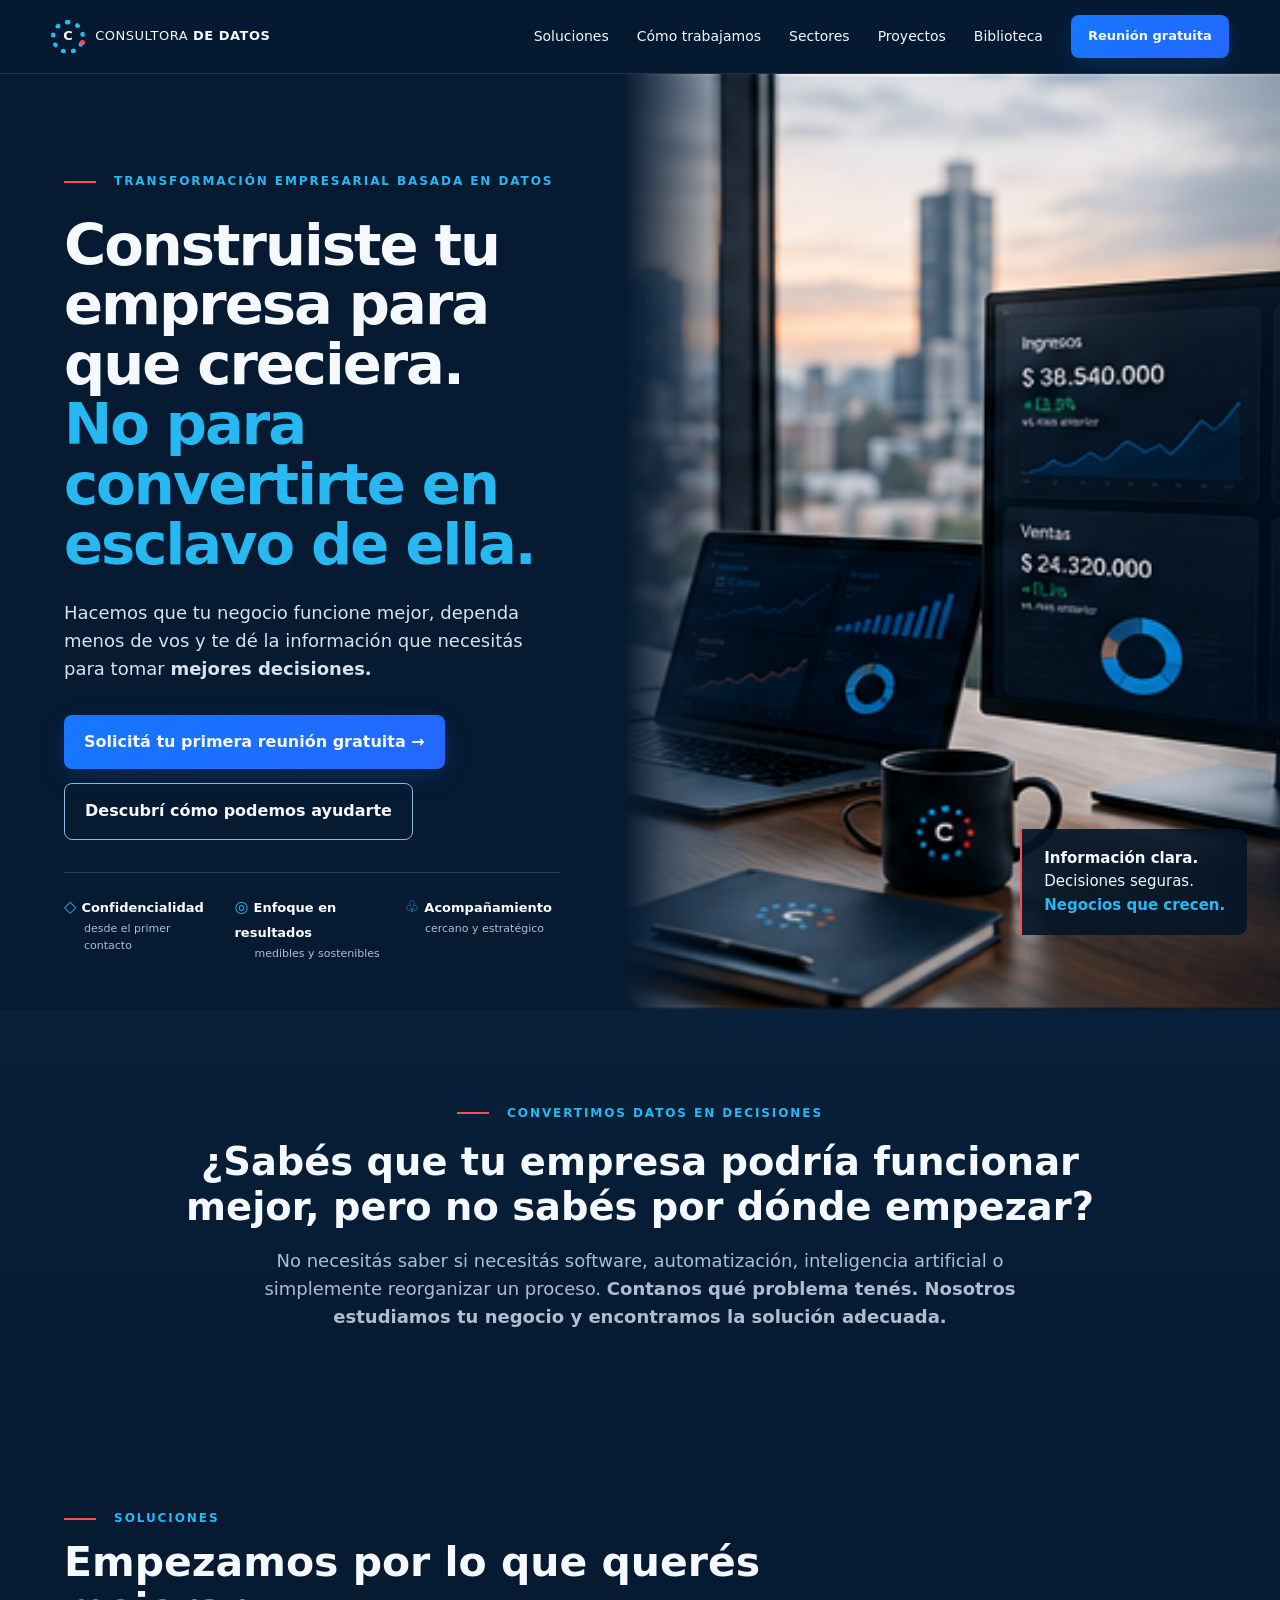
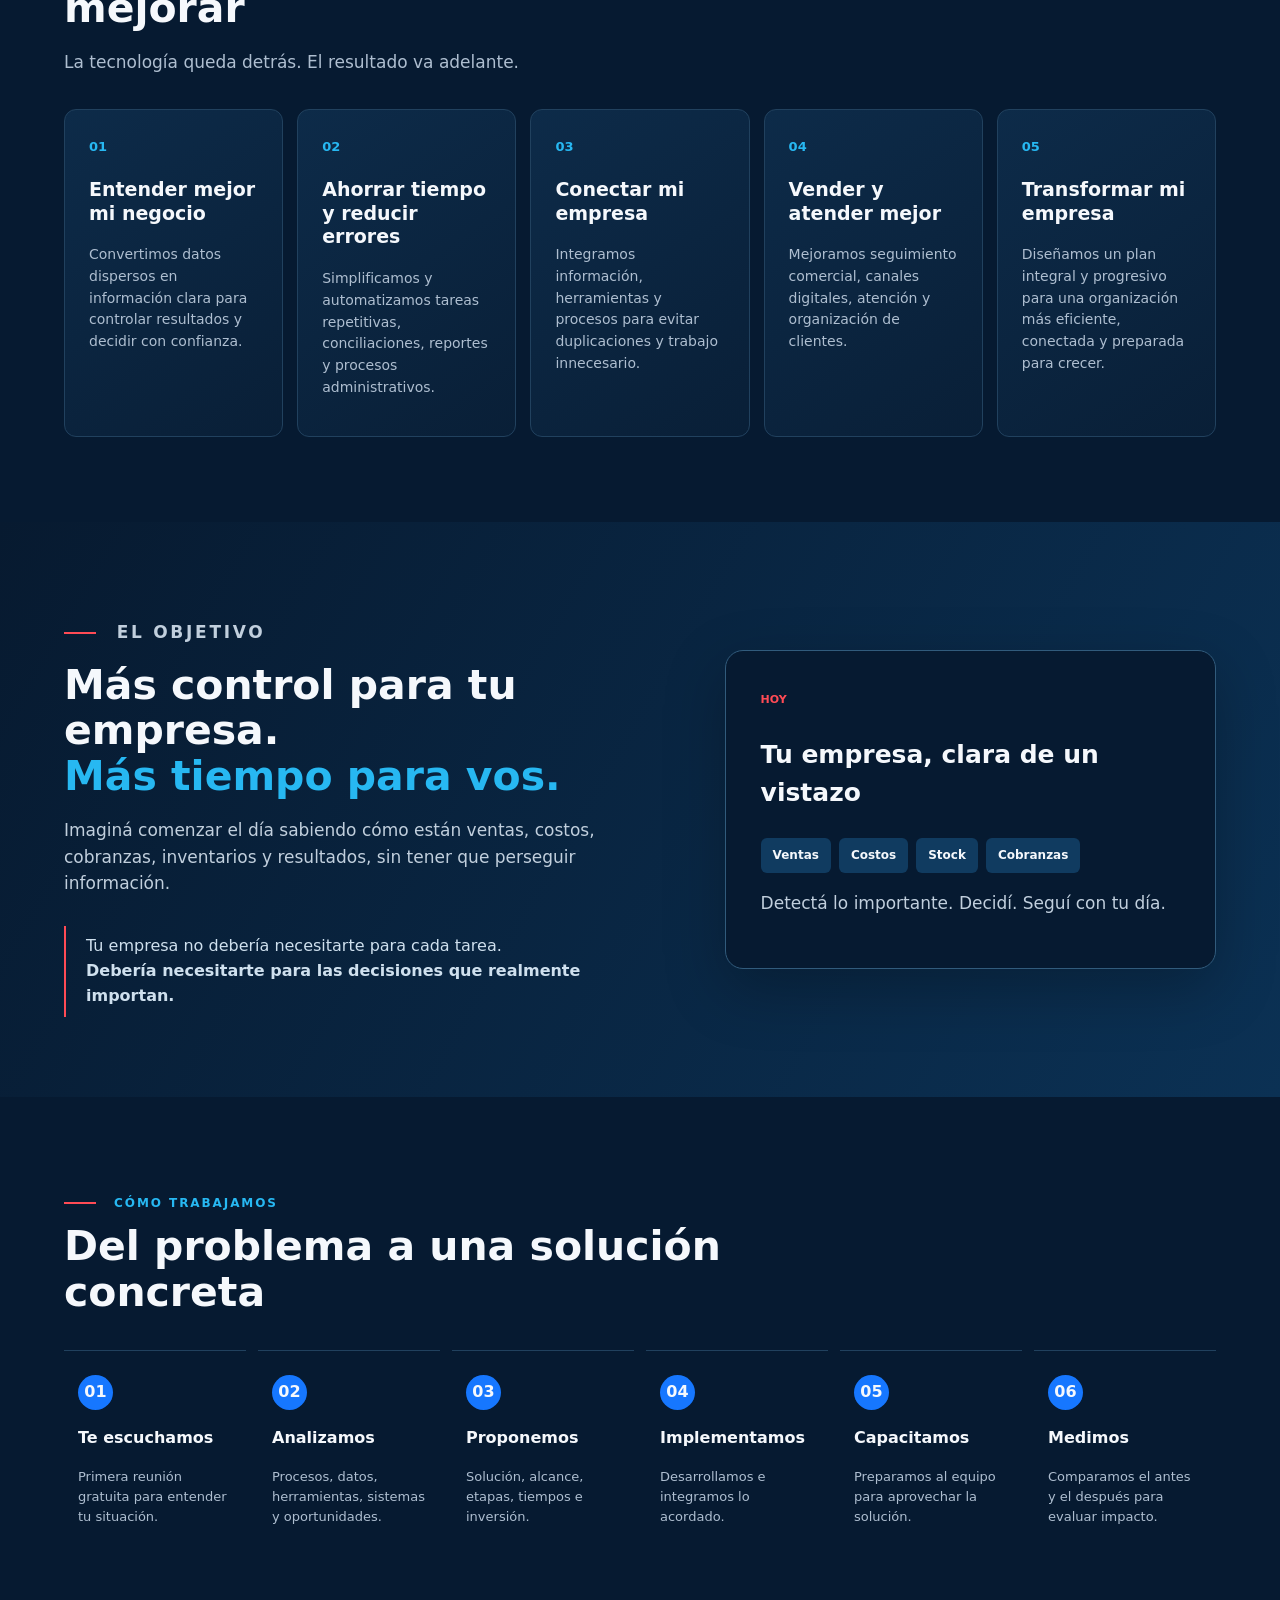
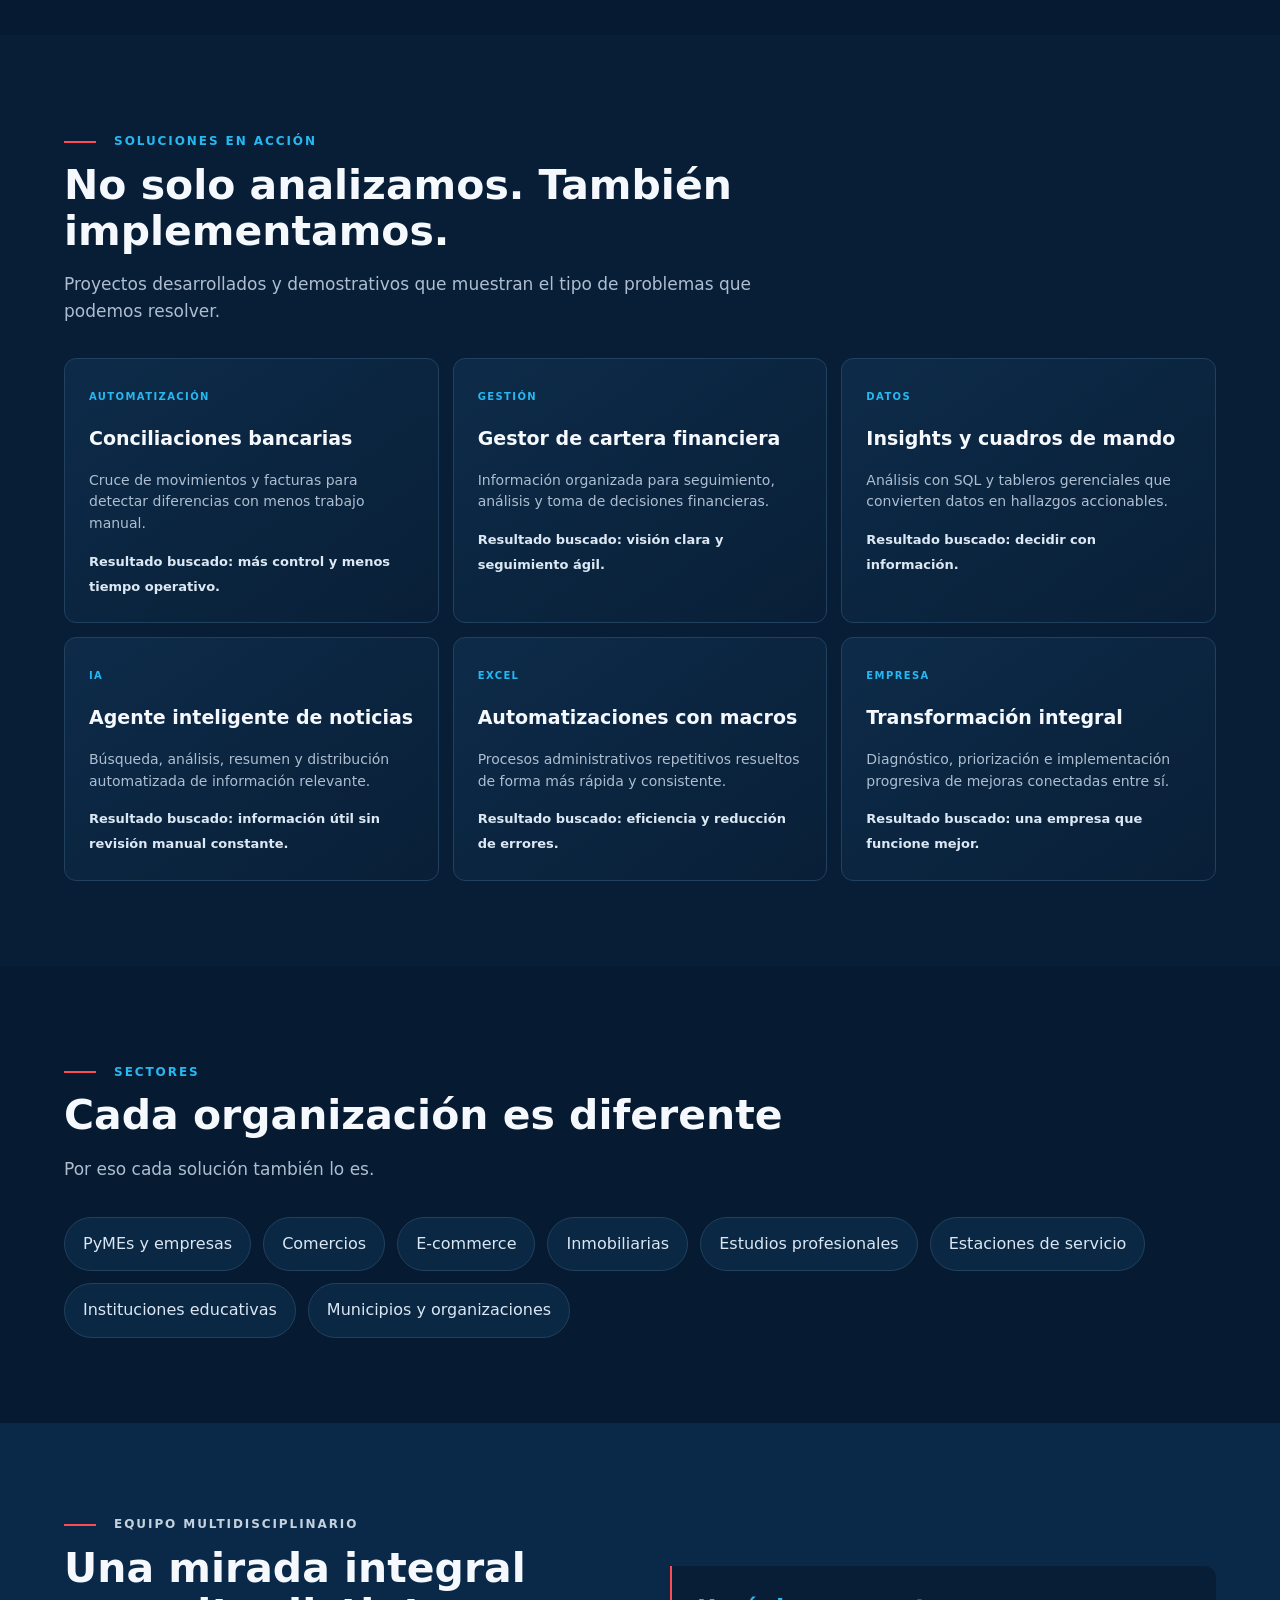
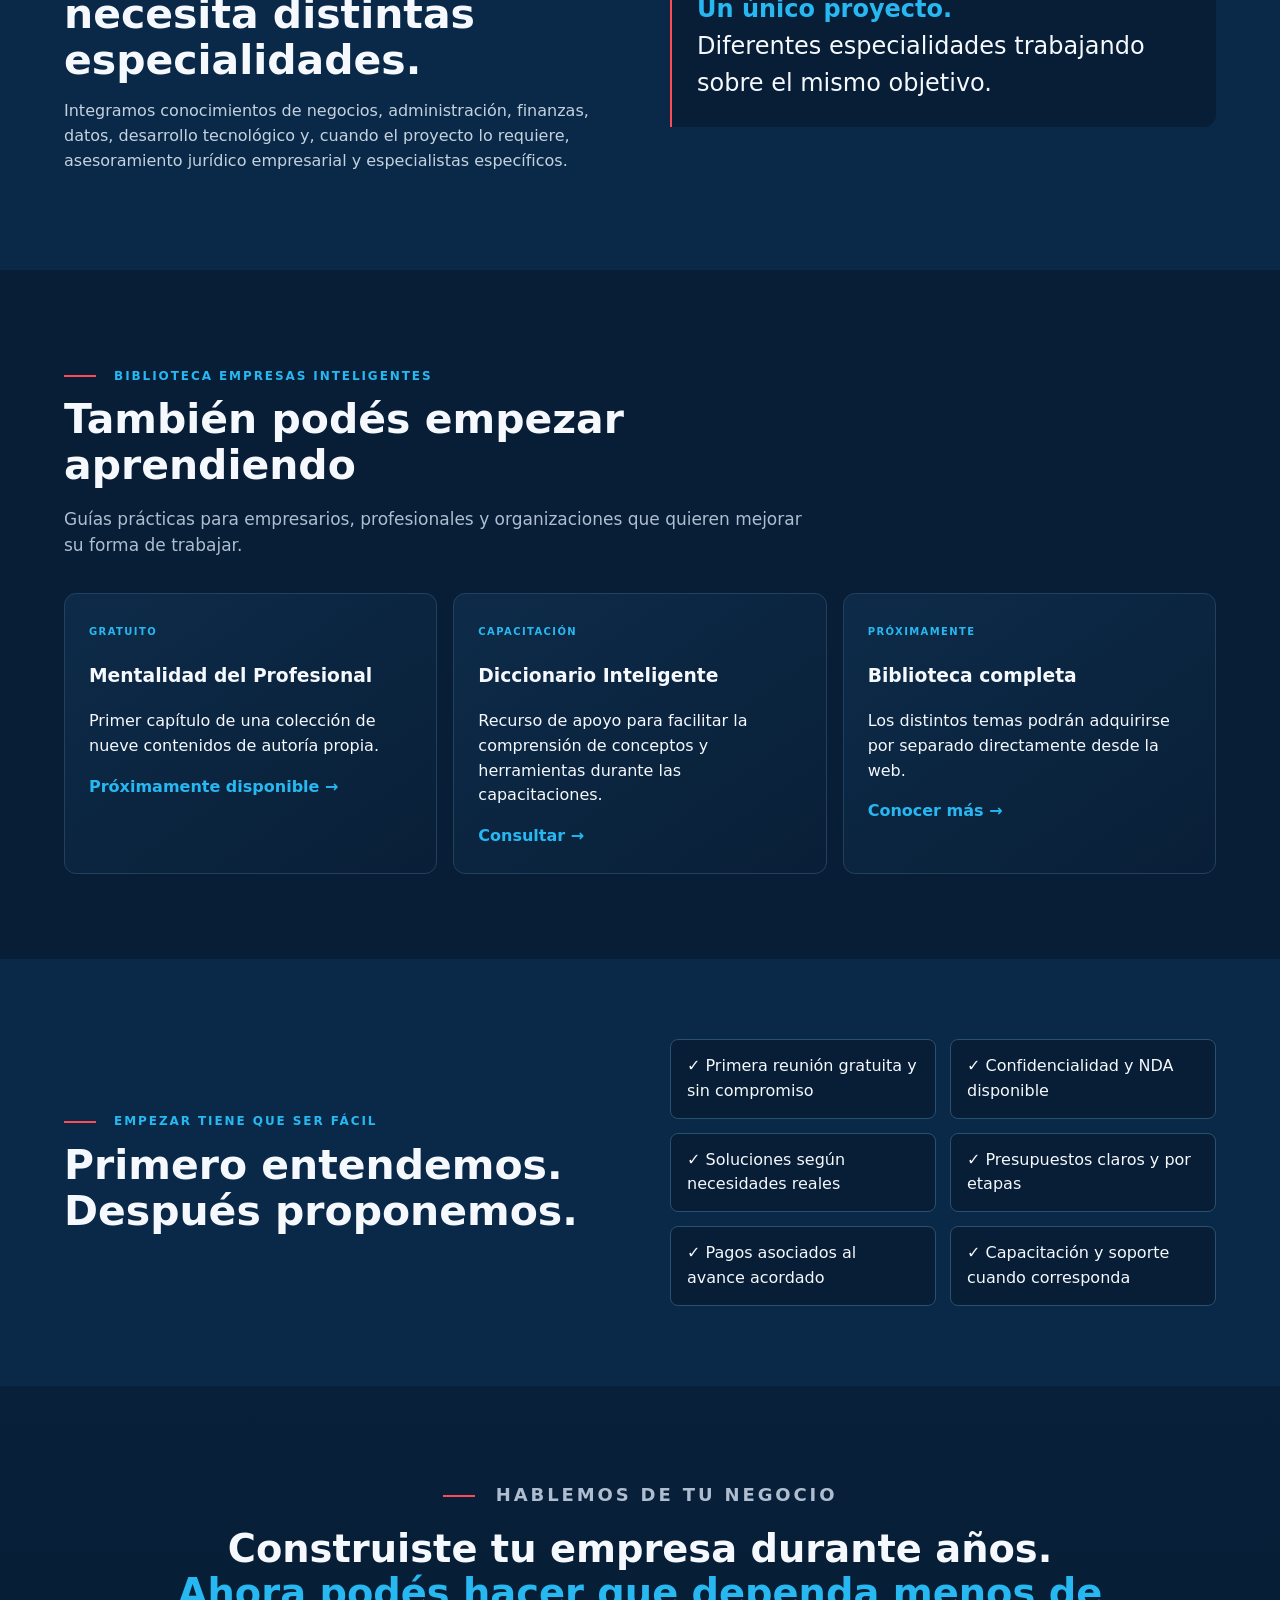
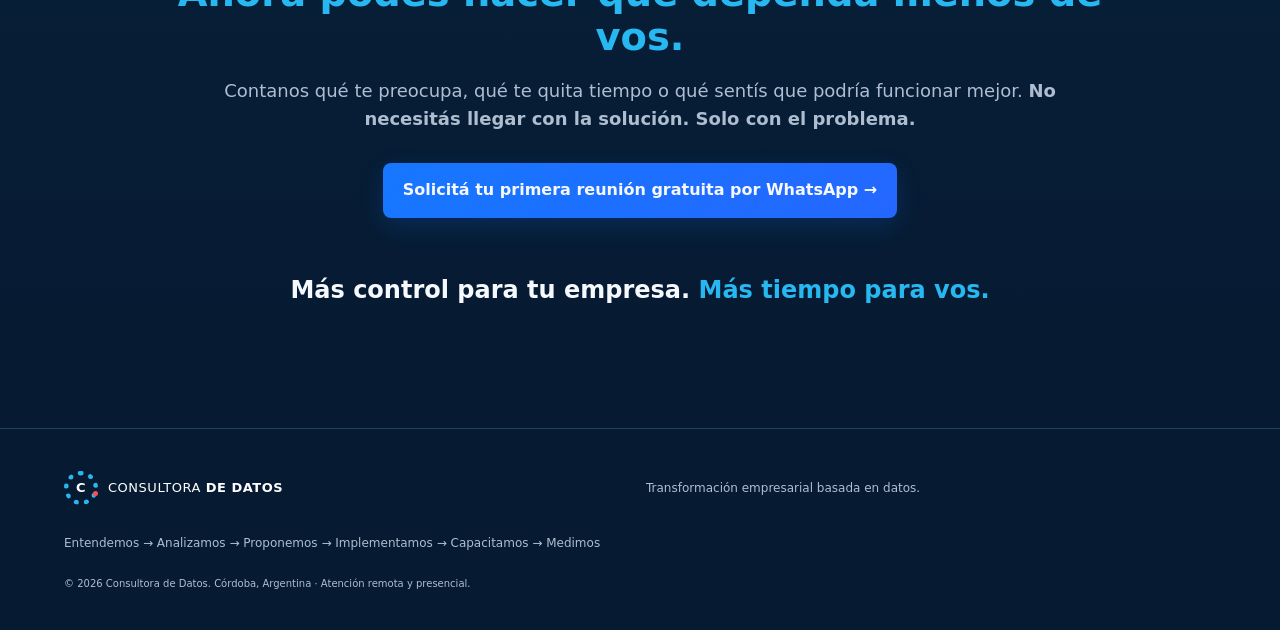
==== index.html @ 6594346d "Add files via upload" ====
<!doctype html><html lang="es"><head><meta charset="utf-8"><meta name="viewport" content="width=device-width,initial-scale=1"><meta name="description" content="Consultora de Datos: transformación empresarial basada en datos, automatización, análisis y soluciones a medida."><title>Consultora de Datos | Más control. Más tiempo para vos.</title><link rel="stylesheet" href="style.css"></head><body>
<header class="top"><a class="brand" href="#inicio"><span class="mark">C</span><span>CONSULTORA <b>DE DATOS</b></span></a><nav><a href="#soluciones">Soluciones</a><a href="#proceso">Cómo trabajamos</a><a href="#sectores">Sectores</a><a href="#proyectos">Proyectos</a><a href="#biblioteca">Biblioteca</a></nav><a class="btn small" href="https://wa.me/5493572619874?text=Hola%2C%20quisiera%20solicitar%20una%20primera%20reuni%C3%B3n%20gratuita." target="_blank" rel="noopener">Reunión gratuita</a></header>
<main>
<section class="hero" id="inicio"><div class="hero-copy"><p class="eyebrow"><i></i> TRANSFORMACIÓN EMPRESARIAL BASADA EN DATOS</p><h1>Construiste tu empresa para que creciera.<span>No para convertirte en esclavo de ella.</span></h1><p class="lead">Hacemos que tu negocio funcione mejor, dependa menos de vos y te dé la información que necesitás para tomar <strong>mejores decisiones.</strong></p><div class="actions"><a class="btn" href="https://wa.me/5493572619874?text=Hola%2C%20quisiera%20solicitar%20una%20primera%20reuni%C3%B3n%20gratuita." target="_blank" rel="noopener">Solicitá tu primera reunión gratuita →</a><a class="btn ghost" href="#soluciones">Descubrí cómo podemos ayudarte</a></div><div class="trust"><span>◇ <b>Confidencialidad</b><small>desde el primer contacto</small></span><span>◎ <b>Enfoque en resultados</b><small>medibles y sostenibles</small></span><span>♧ <b>Acompañamiento</b><small>cercano y estratégico</small></span></div></div><div class="hero-photo"><img src="hero-business.png" alt="Empresario analizando información de gestión en pantallas"><div class="float"><b>Información clara.</b><br>Decisiones seguras.<br><strong>Negocios que crecen.</strong></div></div></section>
<section class="intro"><p class="eyebrow center"><i></i> CONVERTIMOS DATOS EN DECISIONES</p><h2>¿Sabés que tu empresa podría funcionar mejor, pero no sabés por dónde empezar?</h2><p>No necesitás saber si necesitás software, automatización, inteligencia artificial o simplemente reorganizar un proceso. <strong>Contanos qué problema tenés. Nosotros estudiamos tu negocio y encontramos la solución adecuada.</strong></p></section>
<section class="section" id="soluciones"><div class="head"><p class="eyebrow"><i></i> SOLUCIONES</p><h2>Empezamos por lo que querés mejorar</h2><p>La tecnología queda detrás. El resultado va adelante.</p></div><div class="cards five"><article><em>01</em><h3>Entender mejor mi negocio</h3><p>Convertimos datos dispersos en información clara para controlar resultados y decidir con confianza.</p></article><article><em>02</em><h3>Ahorrar tiempo y reducir errores</h3><p>Simplificamos y automatizamos tareas repetitivas, conciliaciones, reportes y procesos administrativos.</p></article><article><em>03</em><h3>Conectar mi empresa</h3><p>Integramos información, herramientas y procesos para evitar duplicaciones y trabajo innecesario.</p></article><article><em>04</em><h3>Vender y atender mejor</h3><p>Mejoramos seguimiento comercial, canales digitales, atención y organización de clientes.</p></article><article><em>05</em><h3>Transformar mi empresa</h3><p>Diseñamos un plan integral y progresivo para una organización más eficiente, conectada y preparada para crecer.</p></article></div></section>
<section class="life"><div><p class="eyebrow"><i></i> EL OBJETIVO</p><h2>Más control para tu empresa.<br><span>Más tiempo para vos.</span></h2><p>Imaginá comenzar el día sabiendo cómo están ventas, costos, cobranzas, inventarios y resultados, sin tener que perseguir información.</p><blockquote>Tu empresa no debería necesitarte para cada tarea.<br><b>Debería necesitarte para las decisiones que realmente importan.</b></blockquote></div><div class="life-panel"><span>HOY</span><h3>Tu empresa, clara de un vistazo</h3><div><b>Ventas</b><b>Costos</b><b>Stock</b><b>Cobranzas</b></div><p>Detectá lo importante. Decidí. Seguí con tu día.</p></div></section>
<section class="section" id="proceso"><div class="head"><p class="eyebrow"><i></i> CÓMO TRABAJAMOS</p><h2>Del problema a una solución concreta</h2></div><div class="steps"><article><b>01</b><h3>Te escuchamos</h3><p>Primera reunión gratuita para entender tu situación.</p></article><article><b>02</b><h3>Analizamos</h3><p>Procesos, datos, herramientas, sistemas y oportunidades.</p></article><article><b>03</b><h3>Proponemos</h3><p>Solución, alcance, etapas, tiempos e inversión.</p></article><article><b>04</b><h3>Implementamos</h3><p>Desarrollamos e integramos lo acordado.</p></article><article><b>05</b><h3>Capacitamos</h3><p>Preparamos al equipo para aprovechar la solución.</p></article><article><b>06</b><h3>Medimos</h3><p>Comparamos el antes y el después para evaluar impacto.</p></article></div></section>
<section class="section alt" id="proyectos"><div class="head"><p class="eyebrow"><i></i> SOLUCIONES EN ACCIÓN</p><h2>No solo analizamos. También implementamos.</h2><p>Proyectos desarrollados y demostrativos que muestran el tipo de problemas que podemos resolver.</p></div><div class="cards three"><article><span class="tag">AUTOMATIZACIÓN</span><h3>Conciliaciones bancarias</h3><p>Cruce de movimientos y facturas para detectar diferencias con menos trabajo manual.</p><strong>Resultado buscado: más control y menos tiempo operativo.</strong></article><article><span class="tag">GESTIÓN</span><h3>Gestor de cartera financiera</h3><p>Información organizada para seguimiento, análisis y toma de decisiones financieras.</p><strong>Resultado buscado: visión clara y seguimiento ágil.</strong></article><article><span class="tag">DATOS</span><h3>Insights y cuadros de mando</h3><p>Análisis con SQL y tableros gerenciales que convierten datos en hallazgos accionables.</p><strong>Resultado buscado: decidir con información.</strong></article><article><span class="tag">IA</span><h3>Agente inteligente de noticias</h3><p>Búsqueda, análisis, resumen y distribución automatizada de información relevante.</p><strong>Resultado buscado: información útil sin revisión manual constante.</strong></article><article><span class="tag">EXCEL</span><h3>Automatizaciones con macros</h3><p>Procesos administrativos repetitivos resueltos de forma más rápida y consistente.</p><strong>Resultado buscado: eficiencia y reducción de errores.</strong></article><article><span class="tag">EMPRESA</span><h3>Transformación integral</h3><p>Diagnóstico, priorización e implementación progresiva de mejoras conectadas entre sí.</p><strong>Resultado buscado: una empresa que funcione mejor.</strong></article></div></section>
<section class="section" id="sectores"><div class="head"><p class="eyebrow"><i></i> SECTORES</p><h2>Cada organización es diferente</h2><p>Por eso cada solución también lo es.</p></div><div class="sectors"><span>PyMEs y empresas</span><span>Comercios</span><span>E-commerce</span><span>Inmobiliarias</span><span>Estudios profesionales</span><span>Estaciones de servicio</span><span>Instituciones educativas</span><span>Municipios y organizaciones</span></div></section>
<section class="team"><div><p class="eyebrow"><i></i> EQUIPO MULTIDISCIPLINARIO</p><h2>Una mirada integral necesita distintas especialidades.</h2><p>Integramos conocimientos de negocios, administración, finanzas, datos, desarrollo tecnológico y, cuando el proyecto lo requiere, asesoramiento jurídico empresarial y especialistas específicos.</p></div><div class="team-note"><b>Un único proyecto.</b><br>Diferentes especialidades trabajando sobre el mismo objetivo.</div></section>
<section class="section alt" id="biblioteca"><div class="head"><p class="eyebrow"><i></i> BIBLIOTECA EMPRESAS INTELIGENTES</p><h2>También podés empezar aprendiendo</h2><p>Guías prácticas para empresarios, profesionales y organizaciones que quieren mejorar su forma de trabajar.</p></div><div class="library"><article><span>GRATUITO</span><h3>Mentalidad del Profesional</h3><p>Primer capítulo de una colección de nueve contenidos de autoría propia.</p><a href="#contacto">Próximamente disponible →</a></article><article><span>CAPACITACIÓN</span><h3>Diccionario Inteligente</h3><p>Recurso de apoyo para facilitar la comprensión de conceptos y herramientas durante las capacitaciones.</p><a href="#contacto">Consultar →</a></article><article><span>PRÓXIMAMENTE</span><h3>Biblioteca completa</h3><p>Los distintos temas podrán adquirirse por separado directamente desde la web.</p><a href="#contacto">Conocer más →</a></article></div></section>
<section class="confidence"><div><p class="eyebrow"><i></i> EMPEZAR TIENE QUE SER FÁCIL</p><h2>Primero entendemos. Después proponemos.</h2></div><div class="checks"><span>✓ Primera reunión gratuita y sin compromiso</span><span>✓ Confidencialidad y NDA disponible</span><span>✓ Soluciones según necesidades reales</span><span>✓ Presupuestos claros y por etapas</span><span>✓ Pagos asociados al avance acordado</span><span>✓ Capacitación y soporte cuando corresponda</span></div></section>
<section class="closing" id="contacto"><p class="eyebrow center"><i></i> HABLEMOS DE TU NEGOCIO</p><h2>Construiste tu empresa durante años.<br><span>Ahora podés hacer que dependa menos de vos.</span></h2><p>Contanos qué te preocupa, qué te quita tiempo o qué sentís que podría funcionar mejor. <strong>No necesitás llegar con la solución. Solo con el problema.</strong></p><a class="btn" href="https://wa.me/5493572619874?text=Hola%2C%20quisiera%20solicitar%20una%20primera%20reuni%C3%B3n%20gratuita." target="_blank" rel="noopener">Solicitá tu primera reunión gratuita por WhatsApp →</a><h3>Más control para tu empresa. <span>Más tiempo para vos.</span></h3></section>
</main><footer><div class="brand"><span class="mark">C</span><span>CONSULTORA <b>DE DATOS</b></span></div><p>Transformación empresarial basada en datos.</p><p>Entendemos → Analizamos → Proponemos → Implementamos → Capacitamos → Medimos</p><small>© 2026 Consultora de Datos. Córdoba, Argentina · Atención remota y presencial.</small></footer>
</body></html>
---- style.css ----
:root{--navy:#061a31;--navy2:#0a2948;--cyan:#27b8f2;--blue:#1677ff;--red:#ff4b55;--text:#f5f8fc;--muted:#aebed0;--line:#21415e;--card:#0c2742}*{box-sizing:border-box}html{scroll-behavior:smooth}body{margin:0;background:var(--navy);color:var(--text);font-family:Inter,ui-sans-serif,system-ui,-apple-system,Segoe UI,Arial,sans-serif;line-height:1.55}a{color:inherit;text-decoration:none}.top{height:74px;padding:0 max(4vw,28px);display:flex;align-items:center;gap:28px;border-bottom:1px solid rgba(255,255,255,.1);position:sticky;top:0;background:rgba(6,26,49,.95);backdrop-filter:blur(12px);z-index:20}.brand{display:flex;align-items:center;gap:10px;font-size:13px;letter-spacing:.04em;white-space:nowrap}.brand b{font-weight:800}.mark{width:34px;height:34px;border:5px dotted var(--cyan);border-radius:50%;display:grid;place-items:center;font-weight:900;position:relative}.mark:after{content:"";position:absolute;width:5px;height:5px;background:var(--red);border-radius:50%;right:-5px;bottom:4px}.top nav{margin-left:auto;display:flex;gap:28px;font-size:14px}.top nav a:hover{color:var(--cyan)}.btn{display:inline-block;background:linear-gradient(135deg,var(--blue),#2467ff);padding:15px 20px;border-radius:8px;font-weight:800;box-shadow:0 8px 24px rgba(22,119,255,.18)}.btn.small{padding:11px 17px;font-size:13px}.btn.ghost{background:transparent;border:1px solid #8ab8df;box-shadow:none}.hero{min-height:705px;display:grid;grid-template-columns:1fr 1.05fr;overflow:hidden}.hero-copy{padding:86px 5vw 48px}.eyebrow{font-size:12px;letter-spacing:.16em;color:var(--cyan);font-weight:800}.eyebrow i{display:inline-block;width:32px;height:2px;background:var(--red);vertical-align:middle;margin-right:12px}.hero h1{font-size:clamp(45px,4.5vw,72px);line-height:1.04;letter-spacing:-.035em;max-width:720px;margin:25px 0 24px}.hero h1 span,.closing h2 span,.life h2 span{display:block;color:var(--cyan)}.lead{max-width:620px;font-size:18px;color:#d8e2ed}.actions{display:flex;gap:14px;flex-wrap:wrap;margin:32px 0}.trust{border-top:1px solid var(--line);display:grid;grid-template-columns:repeat(3,1fr);gap:15px;padding-top:22px;max-width:690px;color:var(--cyan)}.trust b{color:white;font-size:13px}.trust small{display:block;color:var(--muted);font-size:11px;margin-left:20px}.hero-photo{position:relative;min-height:620px;background:#0b2945;overflow:hidden}.hero-photo img{width:100%;height:100%;object-fit:cover;object-position:56% center;filter:saturate(.92) contrast(1.02)}.hero-photo:after{content:"";position:absolute;inset:0;background:linear-gradient(90deg,var(--navy) 0%,transparent 20%,transparent 80%,rgba(6,26,49,.15))}.float{position:absolute;right:5%;bottom:8%;z-index:2;background:rgba(4,20,38,.9);border-left:2px solid var(--red);padding:18px 22px;border-radius:0 9px 9px 0;font-size:15px}.float strong{color:var(--cyan)}.intro,.closing{text-align:center;padding:82px max(7vw,28px);background:linear-gradient(180deg,#08203a,#061a31)}.intro h2,.closing h2{font-size:clamp(30px,3vw,46px);line-height:1.15;max-width:950px;margin:18px auto}.intro>p:last-child,.closing>p{max-width:850px;margin:0 auto;color:var(--muted);font-size:18px}.section{padding:85px max(5vw,28px)}.section.alt{background:#071e36}.head{max-width:760px;margin-bottom:34px}.head h2,.life h2,.team h2,.confidence h2{font-size:clamp(31px,3.2vw,48px);line-height:1.12;margin:10px 0}.head>p:last-child{color:var(--muted);font-size:17px}.cards{display:grid;gap:14px}.cards.five{grid-template-columns:repeat(5,1fr)}.cards.three{grid-template-columns:repeat(3,1fr)}.cards article,.library article{background:linear-gradient(145deg,#0d2b49,#091f37);border:1px solid var(--line);border-radius:12px;padding:24px;min-height:210px}.cards article:hover{transform:translateY(-3px);border-color:#2e6c9a;transition:.2s}.cards em{font-style:normal;color:var(--cyan);font-weight:900;font-size:13px}.cards h3{font-size:19px;line-height:1.25}.cards p{color:var(--muted);font-size:14px}.cards strong{font-size:13px;color:#dce8f3}.tag,.library span{font-size:10px;letter-spacing:.14em;color:var(--cyan);font-weight:900}.life{padding:80px max(5vw,28px);display:grid;grid-template-columns:1.1fr .9fr;gap:60px;align-items:center;background:linear-gradient(120deg,#071a30,#0b3154)}.life p{color:#c1cfdd;max-width:650px;font-size:17px}.life blockquote{margin:30px 0 0;border-left:2px solid var(--red);padding:8px 0 8px 20px;color:#cfe0ee}.life-panel{background:#061a31;border:1px solid #315b7c;border-radius:18px;padding:35px;box-shadow:0 20px 60px rgba(0,0,0,.25)}.life-panel>span{color:var(--red);font-size:11px;font-weight:900}.life-panel h3{font-size:25px}.life-panel div{display:flex;gap:8px;flex-wrap:wrap}.life-panel div b{background:#103b60;padding:8px 12px;border-radius:6px;font-size:12px}.steps{display:grid;grid-template-columns:repeat(6,1fr);gap:12px}.steps article{border-top:1px solid var(--line);padding:24px 14px 10px}.steps b{display:grid;place-items:center;width:35px;height:35px;background:var(--blue);border-radius:50%}.steps h3{font-size:16px}.steps p{font-size:13px;color:var(--muted)}.sectors{display:flex;gap:12px;flex-wrap:wrap}.sectors span{padding:14px 18px;border:1px solid var(--line);background:#0a2744;border-radius:999px;color:#dbe7f2}.team,.confidence{padding:80px max(5vw,28px);display:grid;grid-template-columns:1fr 1fr;gap:60px;align-items:center;background:#0a2948}.team p{color:#c4d2df;max-width:720px}.team-note{font-size:24px;border-left:2px solid var(--red);padding:25px;background:#071e36;border-radius:0 12px 12px 0}.team-note b{color:var(--cyan)}.library{display:grid;grid-template-columns:repeat(3,1fr);gap:16px}.library article a{color:var(--cyan);font-weight:700}.checks{display:grid;grid-template-columns:1fr 1fr;gap:14px}.checks span{padding:14px 16px;background:#071e36;border:1px solid #28516f;border-radius:8px}.closing{padding-top:95px;padding-bottom:95px}.closing .btn{margin:30px 0}.closing h3{font-size:24px}.closing h3 span{color:var(--cyan)}footer{padding:38px max(5vw,28px);border-top:1px solid var(--line);display:grid;grid-template-columns:1fr 1fr;gap:12px;color:var(--muted);font-size:12px}footer .brand{color:white}footer small{grid-column:1/-1}.center{text-align:center}@media(max-width:1100px){.top nav{display:none}.hero{grid-template-columns:1fr}.hero-photo{min-height:500px}.cards.five{grid-template-columns:repeat(2,1fr)}.steps{grid-template-columns:repeat(3,1fr)}}@media(max-width:720px){.top{padding:0 18px}.top .brand span:last-child{font-size:11px}.top .btn.small{font-size:0;padding:11px}.top .btn.small:after{content:"WhatsApp";font-size:12px}.hero-copy{padding:60px 22px 38px}.hero{min-height:auto}.hero h1{font-size:44px}.hero-photo{min-height:360px}.trust{grid-template-columns:1fr}.cards.five,.cards.three,.steps,.library,.life,.team,.confidence{grid-template-columns:1fr}.section,.life,.team,.confidence{padding:65px 22px}.intro,.closing{padding:65px 22px}.actions .btn{width:100%;text-align:center}.checks{grid-template-columns:1fr}footer{grid-template-columns:1fr}.float{font-size:12px}.hero-photo img{object-position:58% center}}
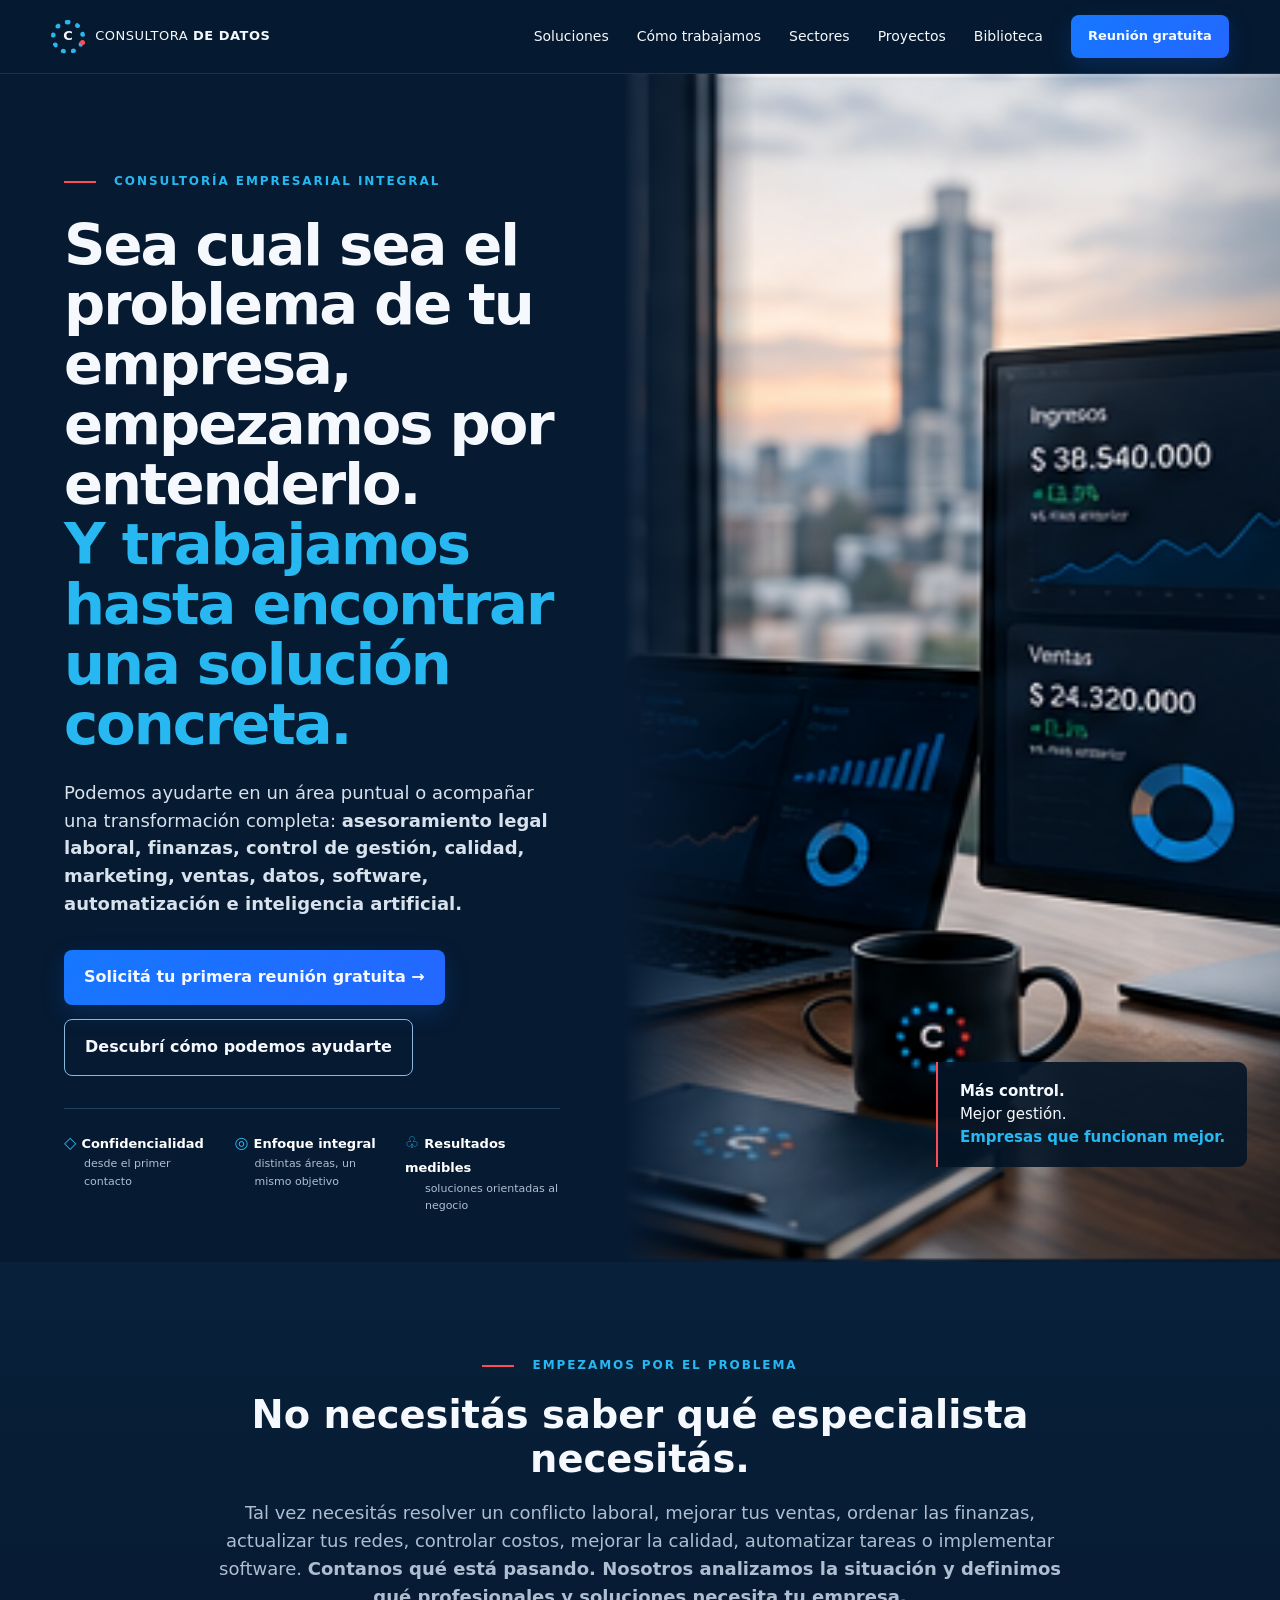
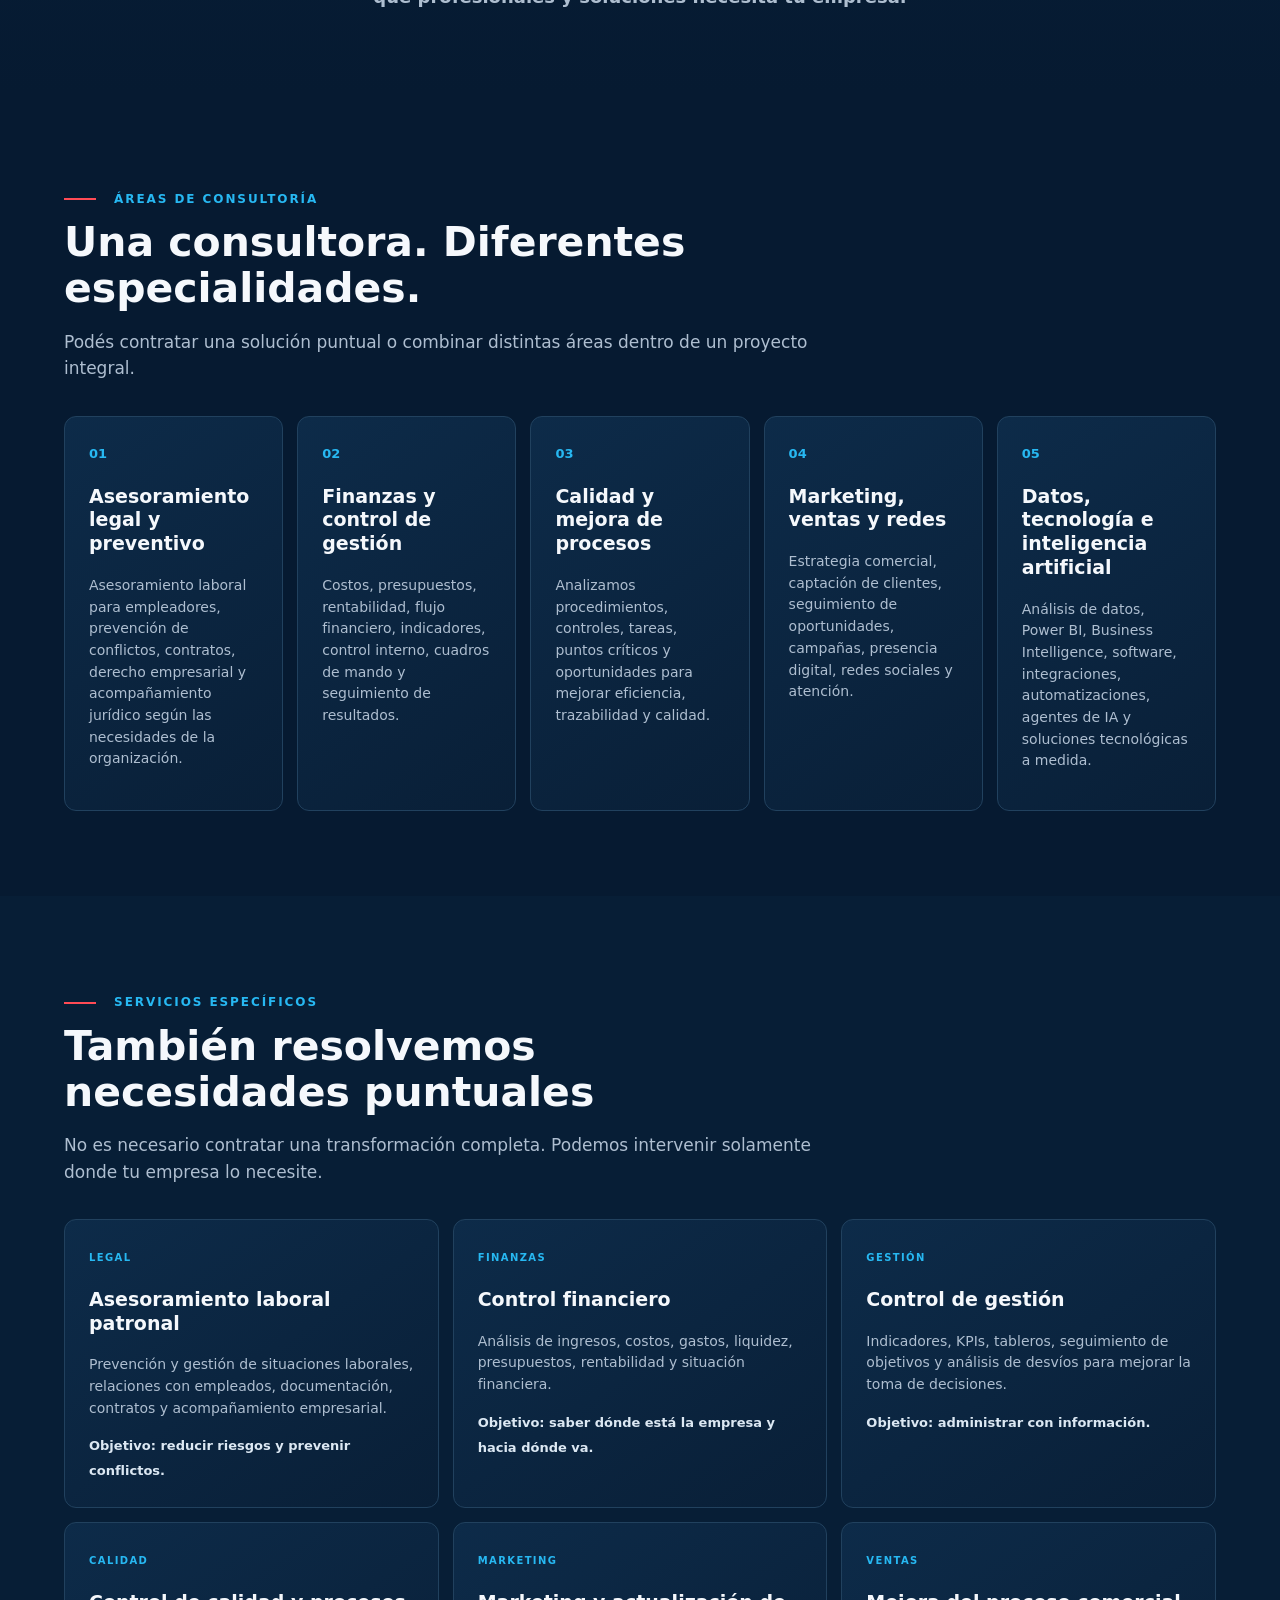
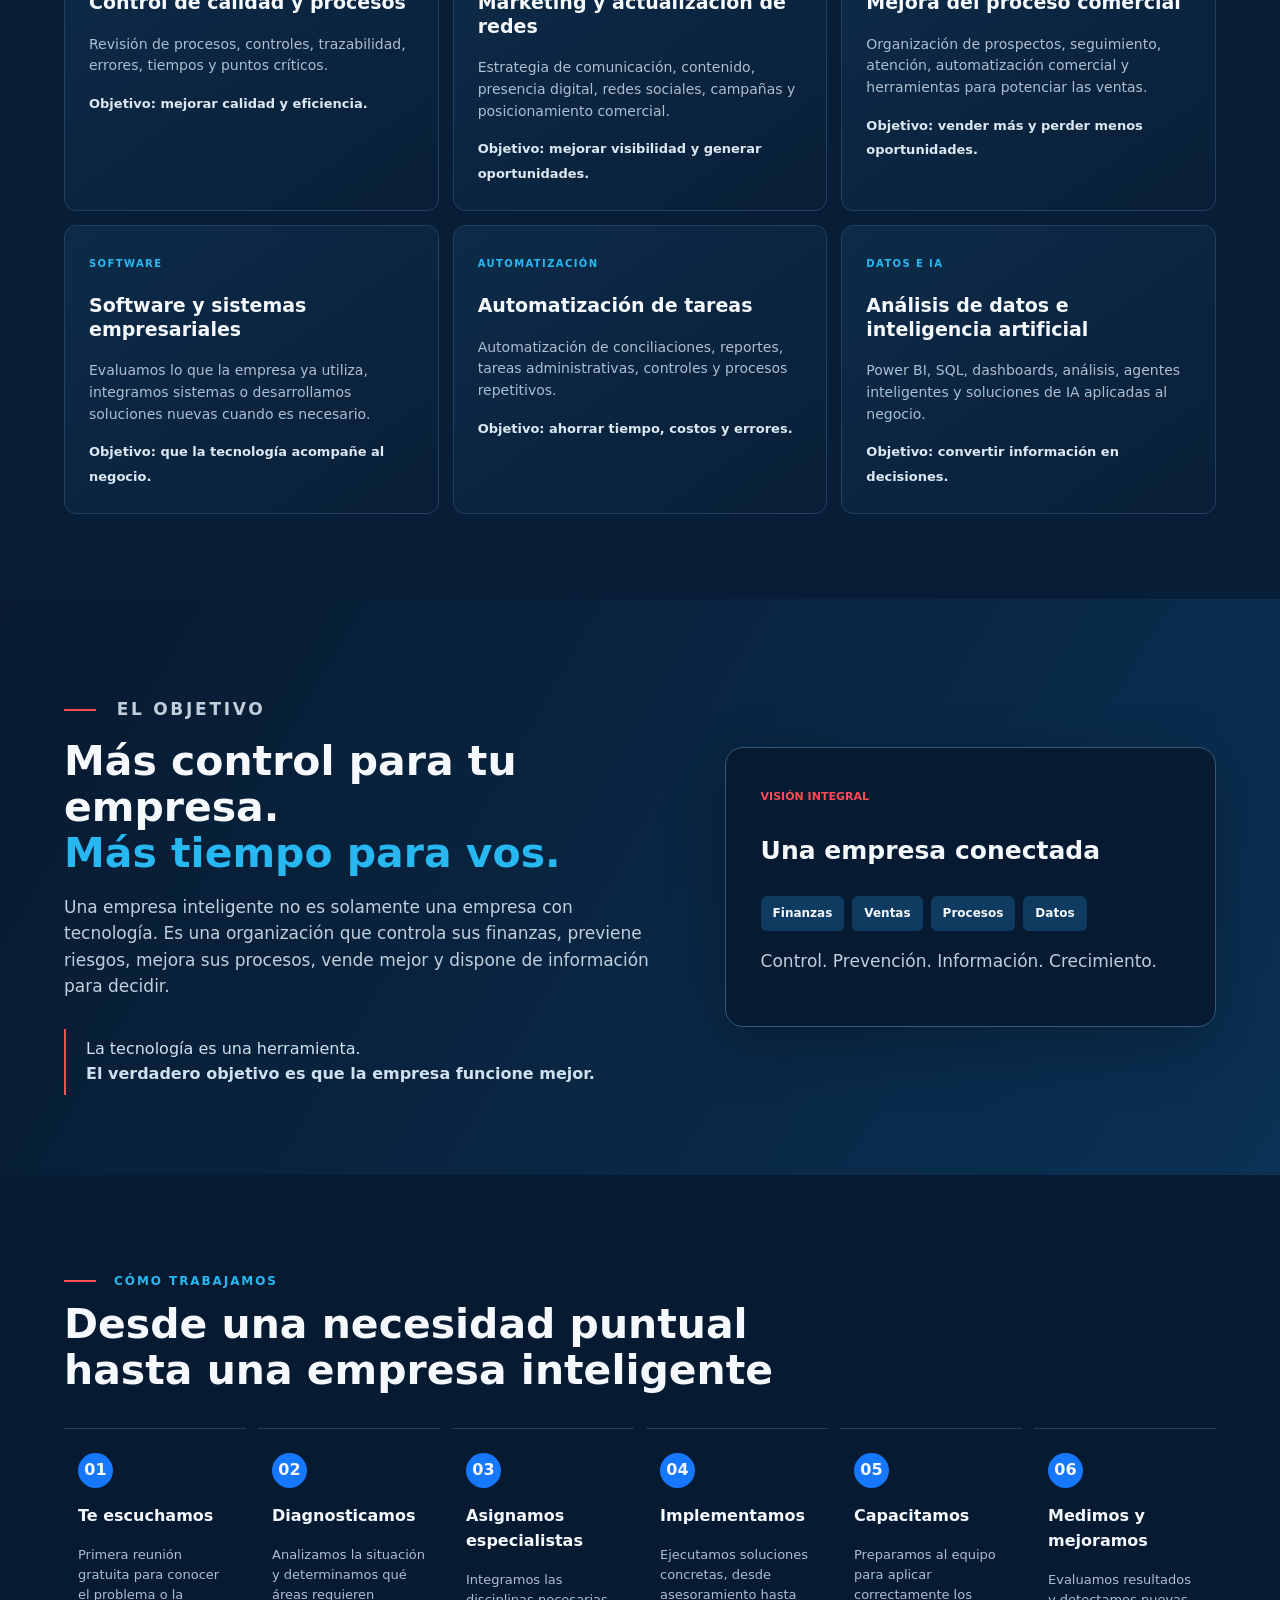
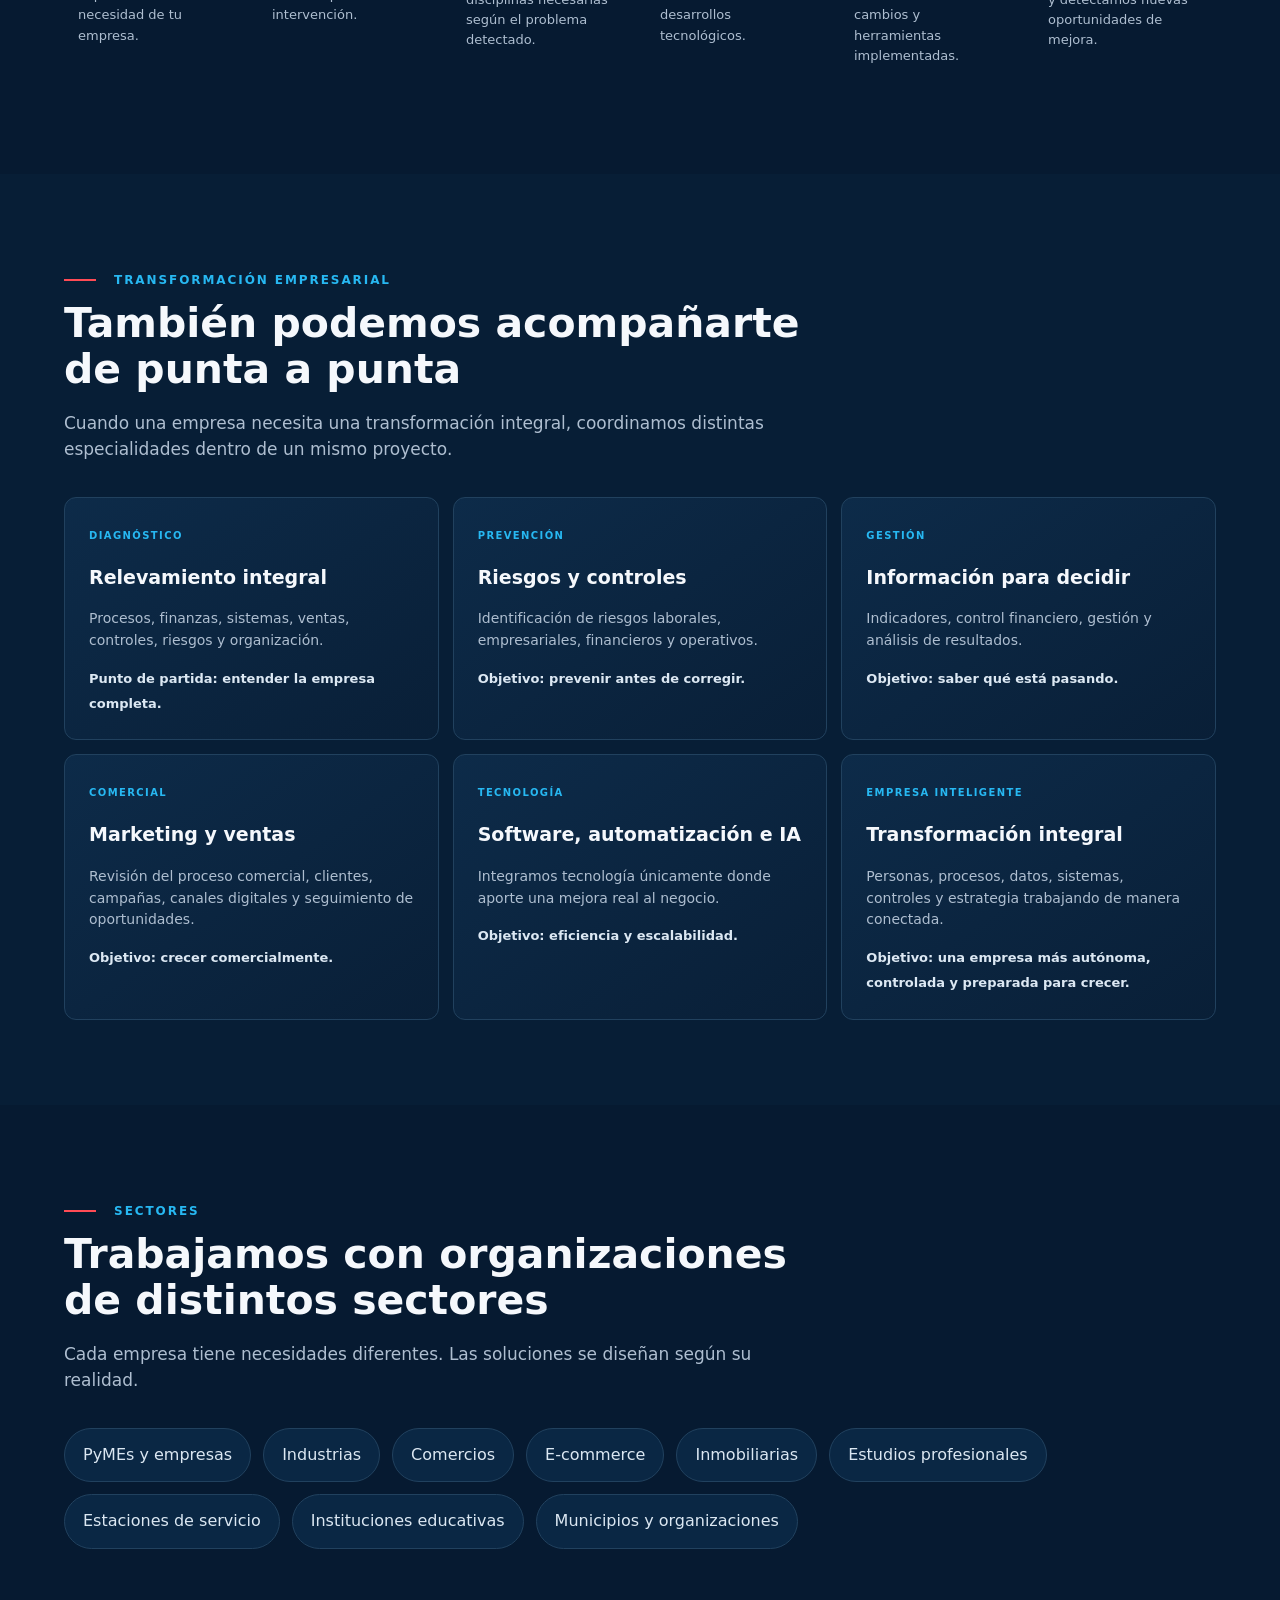
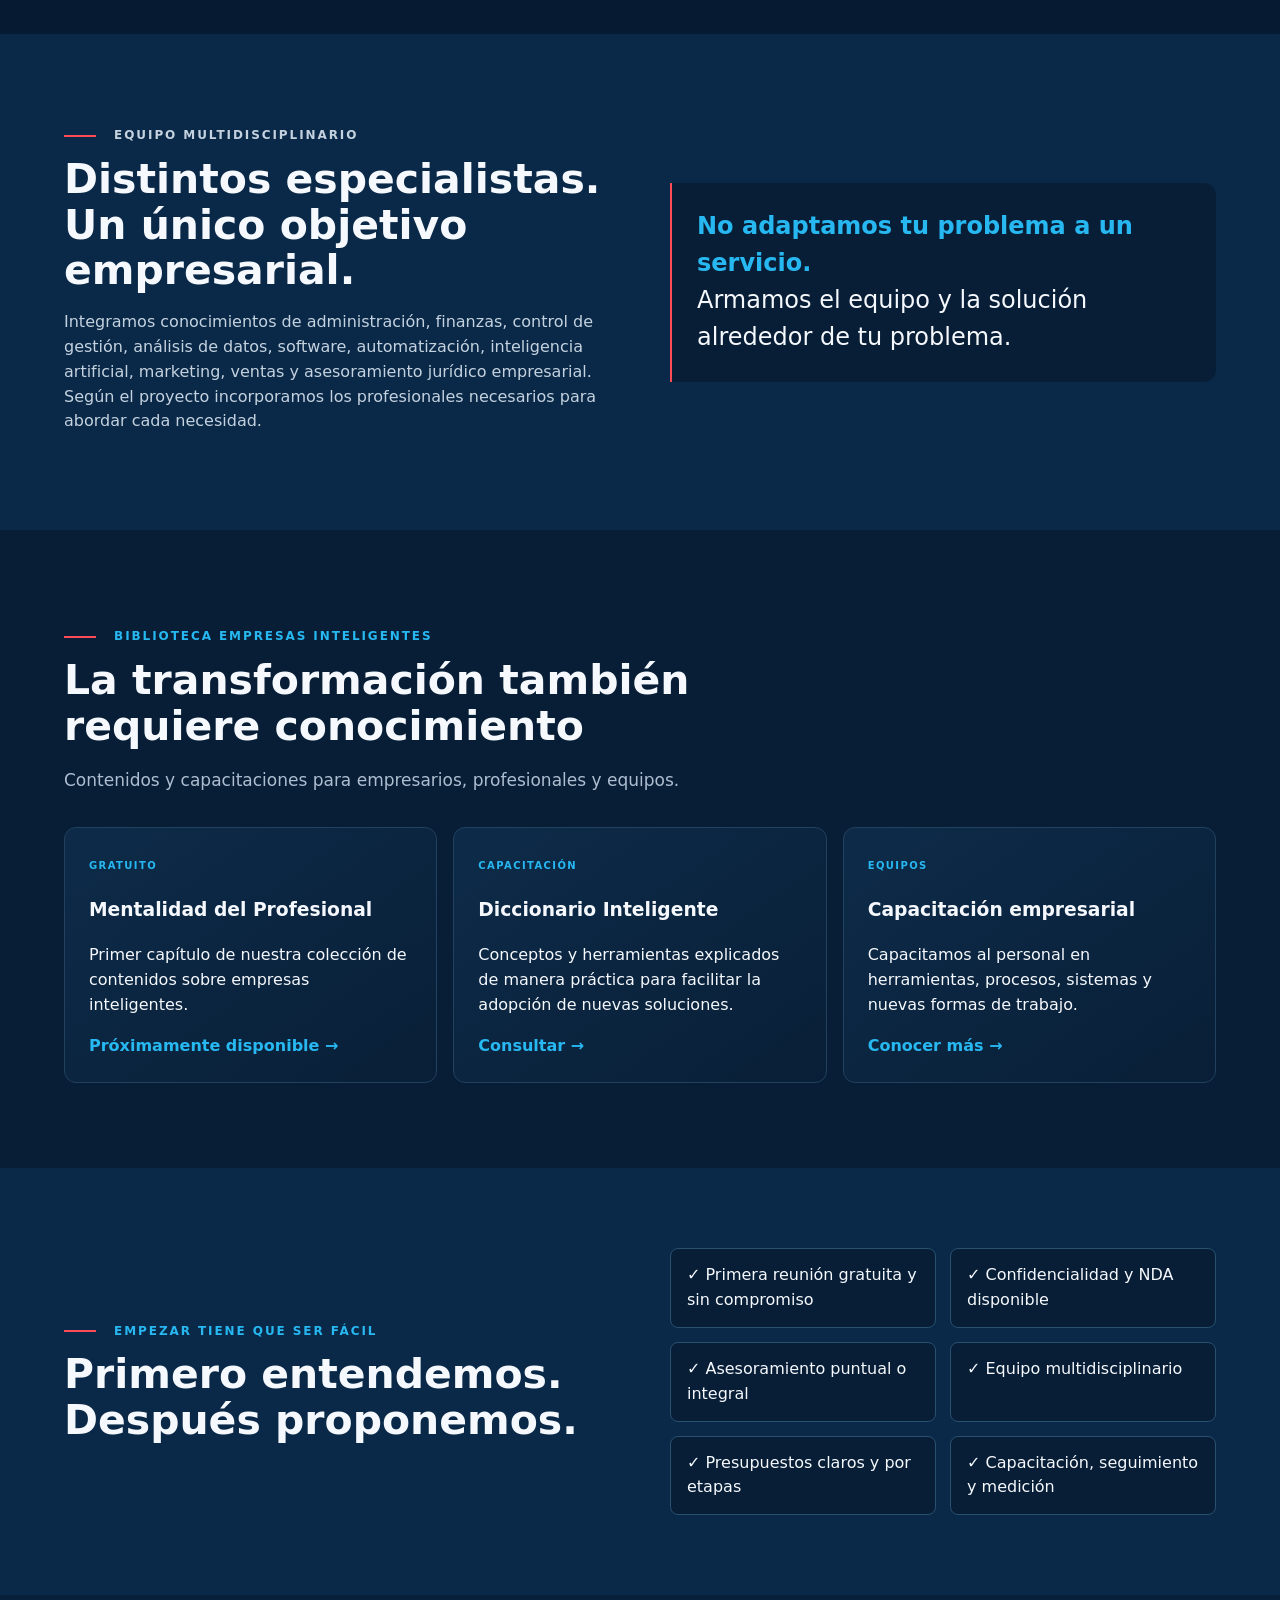
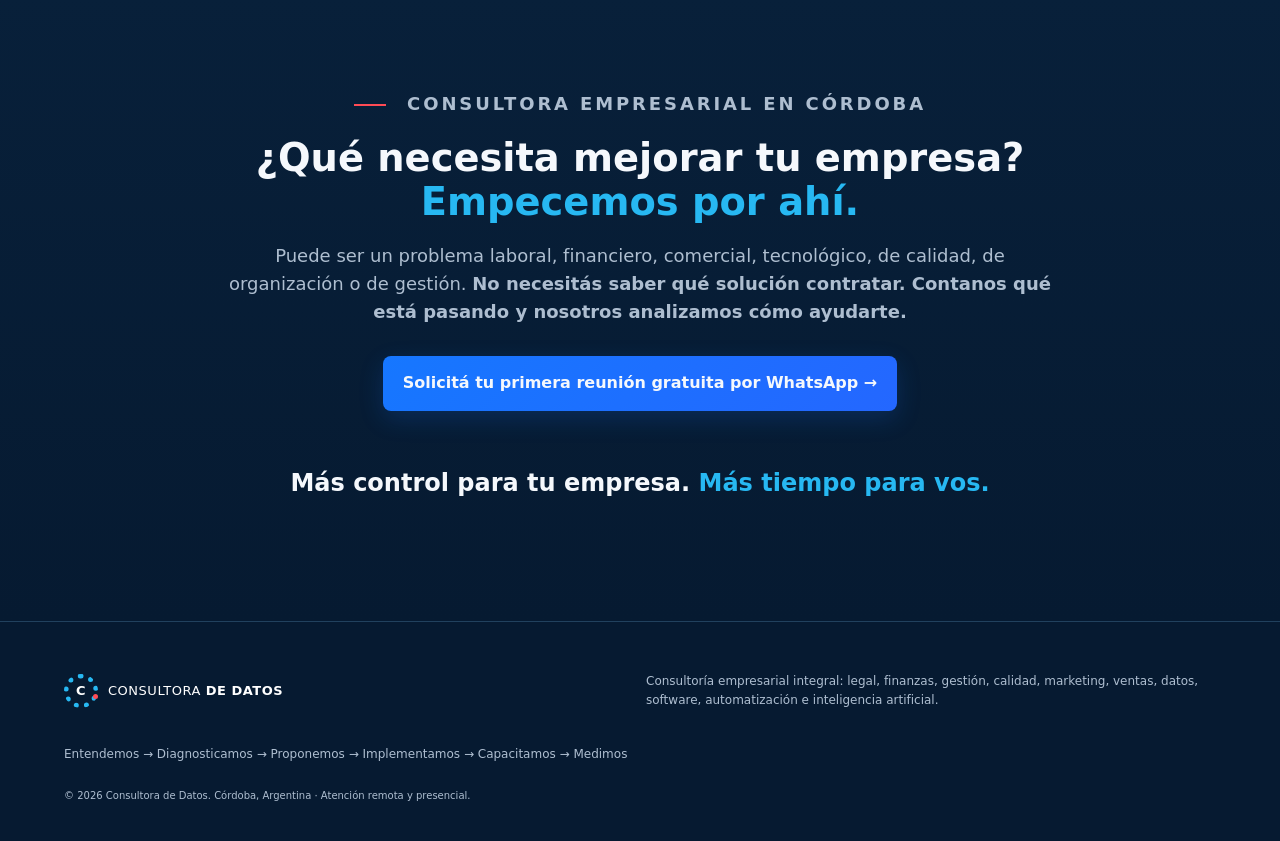
==== commit ad5fc916: "Update index.html" ====
--- a/index.html
+++ b/index.html
@@ -1,16 +1,1022 @@
-<!doctype html><html lang="es"><head><meta charset="utf-8"><meta name="viewport" content="width=device-width,initial-scale=1"><meta name="description" content="Consultora de Datos: transformación empresarial basada en datos, automatización, análisis y soluciones a medida."><title>Consultora de Datos | Más control. Más tiempo para vos.</title><link rel="stylesheet" href="style.css"></head><body>
-<header class="top"><a class="brand" href="#inicio"><span class="mark">C</span><span>CONSULTORA <b>DE DATOS</b></span></a><nav><a href="#soluciones">Soluciones</a><a href="#proceso">Cómo trabajamos</a><a href="#sectores">Sectores</a><a href="#proyectos">Proyectos</a><a href="#biblioteca">Biblioteca</a></nav><a class="btn small" href="https://wa.me/5493572619874?text=Hola%2C%20quisiera%20solicitar%20una%20primera%20reuni%C3%B3n%20gratuita." target="_blank" rel="noopener">Reunión gratuita</a></header>
+<!doctype html>
+<html lang="es">
+
+<head>
+
+  <link rel="canonical" href="https://consultoradedatos.com/">
+
+  <!-- Google tag (gtag.js) -->
+  <script async src="https://www.googletagmanager.com/gtag/js?id=G-LFECQJY7NT"></script>
+  <script>
+    window.dataLayer = window.dataLayer || [];
+    function gtag(){dataLayer.push(arguments);}
+    gtag('js', new Date());
+    gtag('config', 'G-LFECQJY7NT');
+  </script>
+
+  <meta charset="utf-8">
+  <meta name="viewport" content="width=device-width,initial-scale=1">
+
+  <title>Consultora de Datos | Consultoría Empresarial Integral en Córdoba</title>
+
+  <meta
+    name="description"
+    content="Consultoría empresarial integral en Córdoba: asesoramiento legal laboral, finanzas, control de gestión, calidad, marketing, ventas, software, automatización, IA y análisis de datos."
+  >
+
+  <meta name="robots" content="index, follow">
+
+  <!-- Open Graph -->
+  <meta
+    property="og:title"
+    content="Consultora de Datos | Consultoría Empresarial Integral"
+  >
+
+  <meta
+    property="og:description"
+    content="Ayudamos a empresas y PyMEs en áreas legales, financieras, comerciales, tecnológicas, de calidad y gestión, desde un problema puntual hasta una transformación integral."
+  >
+
+  <meta property="og:url" content="https://consultoradedatos.com/">
+  <meta property="og:type" content="website">
+  <meta property="og:locale" content="es_AR">
+  <meta property="og:site_name" content="Consultora de Datos">
+
+  <link rel="stylesheet" href="style.css">
+
+  <!-- Datos estructurados -->
+  <script type="application/ld+json">
+  {
+    "@context": "https://schema.org",
+    "@type": "ProfessionalService",
+    "name": "Consultora de Datos",
+    "url": "https://consultoradedatos.com/",
+    "telephone": "+54 9 3572 619874",
+    "description": "Consultora empresarial integral especializada en asesoramiento preventivo, derecho laboral empresarial, finanzas, control de gestión, calidad, marketing, ventas, análisis de datos, software, automatización e inteligencia artificial.",
+    "areaServed": [
+      {
+        "@type": "AdministrativeArea",
+        "name": "Córdoba"
+      },
+      {
+        "@type": "Country",
+        "name": "Argentina"
+      }
+    ],
+    "knowsAbout": [
+      "Consultoría empresarial",
+      "Asesoramiento legal laboral para empresas",
+      "Derecho empresarial",
+      "Contratos empresariales",
+      "Prevención de conflictos laborales",
+      "Control financiero",
+      "Control de gestión",
+      "Costos y rentabilidad",
+      "Presupuestos empresariales",
+      "Indicadores de gestión",
+      "Control interno",
+      "Control de calidad",
+      "Mejora de procesos",
+      "Marketing empresarial",
+      "Marketing digital",
+      "Redes sociales para empresas",
+      "Ventas",
+      "Gestión comercial",
+      "Análisis de datos",
+      "Business Intelligence",
+      "Power BI",
+      "Automatización de procesos",
+      "Inteligencia artificial para empresas",
+      "Software empresarial",
+      "Desarrollo de software",
+      "Integración de sistemas",
+      "Transformación empresarial",
+      "Empresas inteligentes"
+    ]
+  }
+  </script>
+
+</head>
+
+
+<body>
+
+
+<header class="top">
+
+  <a class="brand" href="#inicio">
+    <span class="mark">C</span>
+    <span>CONSULTORA <b>DE DATOS</b></span>
+  </a>
+
+  <nav>
+    <a href="#soluciones">Soluciones</a>
+    <a href="#proceso">Cómo trabajamos</a>
+    <a href="#sectores">Sectores</a>
+    <a href="#proyectos">Proyectos</a>
+    <a href="#biblioteca">Biblioteca</a>
+  </nav>
+
+  <a
+    class="btn small"
+    href="https://wa.me/5493572619874?text=Hola%2C%20quisiera%20solicitar%20una%20primera%20reuni%C3%B3n%20gratuita."
+    onclick="gtag('event','contacto_whatsapp');"
+    target="_blank"
+    rel="noopener"
+  >
+    Reunión gratuita
+  </a>
+
+</header>
+
+
 <main>
-<section class="hero" id="inicio"><div class="hero-copy"><p class="eyebrow"><i></i> TRANSFORMACIÓN EMPRESARIAL BASADA EN DATOS</p><h1>Construiste tu empresa para que creciera.<span>No para convertirte en esclavo de ella.</span></h1><p class="lead">Hacemos que tu negocio funcione mejor, dependa menos de vos y te dé la información que necesitás para tomar <strong>mejores decisiones.</strong></p><div class="actions"><a class="btn" href="https://wa.me/5493572619874?text=Hola%2C%20quisiera%20solicitar%20una%20primera%20reuni%C3%B3n%20gratuita." target="_blank" rel="noopener">Solicitá tu primera reunión gratuita →</a><a class="btn ghost" href="#soluciones">Descubrí cómo podemos ayudarte</a></div><div class="trust"><span>◇ <b>Confidencialidad</b><small>desde el primer contacto</small></span><span>◎ <b>Enfoque en resultados</b><small>medibles y sostenibles</small></span><span>♧ <b>Acompañamiento</b><small>cercano y estratégico</small></span></div></div><div class="hero-photo"><img src="hero-business.png" alt="Empresario analizando información de gestión en pantallas"><div class="float"><b>Información clara.</b><br>Decisiones seguras.<br><strong>Negocios que crecen.</strong></div></div></section>
-<section class="intro"><p class="eyebrow center"><i></i> CONVERTIMOS DATOS EN DECISIONES</p><h2>¿Sabés que tu empresa podría funcionar mejor, pero no sabés por dónde empezar?</h2><p>No necesitás saber si necesitás software, automatización, inteligencia artificial o simplemente reorganizar un proceso. <strong>Contanos qué problema tenés. Nosotros estudiamos tu negocio y encontramos la solución adecuada.</strong></p></section>
-<section class="section" id="soluciones"><div class="head"><p class="eyebrow"><i></i> SOLUCIONES</p><h2>Empezamos por lo que querés mejorar</h2><p>La tecnología queda detrás. El resultado va adelante.</p></div><div class="cards five"><article><em>01</em><h3>Entender mejor mi negocio</h3><p>Convertimos datos dispersos en información clara para controlar resultados y decidir con confianza.</p></article><article><em>02</em><h3>Ahorrar tiempo y reducir errores</h3><p>Simplificamos y automatizamos tareas repetitivas, conciliaciones, reportes y procesos administrativos.</p></article><article><em>03</em><h3>Conectar mi empresa</h3><p>Integramos información, herramientas y procesos para evitar duplicaciones y trabajo innecesario.</p></article><article><em>04</em><h3>Vender y atender mejor</h3><p>Mejoramos seguimiento comercial, canales digitales, atención y organización de clientes.</p></article><article><em>05</em><h3>Transformar mi empresa</h3><p>Diseñamos un plan integral y progresivo para una organización más eficiente, conectada y preparada para crecer.</p></article></div></section>
-<section class="life"><div><p class="eyebrow"><i></i> EL OBJETIVO</p><h2>Más control para tu empresa.<br><span>Más tiempo para vos.</span></h2><p>Imaginá comenzar el día sabiendo cómo están ventas, costos, cobranzas, inventarios y resultados, sin tener que perseguir información.</p><blockquote>Tu empresa no debería necesitarte para cada tarea.<br><b>Debería necesitarte para las decisiones que realmente importan.</b></blockquote></div><div class="life-panel"><span>HOY</span><h3>Tu empresa, clara de un vistazo</h3><div><b>Ventas</b><b>Costos</b><b>Stock</b><b>Cobranzas</b></div><p>Detectá lo importante. Decidí. Seguí con tu día.</p></div></section>
-<section class="section" id="proceso"><div class="head"><p class="eyebrow"><i></i> CÓMO TRABAJAMOS</p><h2>Del problema a una solución concreta</h2></div><div class="steps"><article><b>01</b><h3>Te escuchamos</h3><p>Primera reunión gratuita para entender tu situación.</p></article><article><b>02</b><h3>Analizamos</h3><p>Procesos, datos, herramientas, sistemas y oportunidades.</p></article><article><b>03</b><h3>Proponemos</h3><p>Solución, alcance, etapas, tiempos e inversión.</p></article><article><b>04</b><h3>Implementamos</h3><p>Desarrollamos e integramos lo acordado.</p></article><article><b>05</b><h3>Capacitamos</h3><p>Preparamos al equipo para aprovechar la solución.</p></article><article><b>06</b><h3>Medimos</h3><p>Comparamos el antes y el después para evaluar impacto.</p></article></div></section>
-<section class="section alt" id="proyectos"><div class="head"><p class="eyebrow"><i></i> SOLUCIONES EN ACCIÓN</p><h2>No solo analizamos. También implementamos.</h2><p>Proyectos desarrollados y demostrativos que muestran el tipo de problemas que podemos resolver.</p></div><div class="cards three"><article><span class="tag">AUTOMATIZACIÓN</span><h3>Conciliaciones bancarias</h3><p>Cruce de movimientos y facturas para detectar diferencias con menos trabajo manual.</p><strong>Resultado buscado: más control y menos tiempo operativo.</strong></article><article><span class="tag">GESTIÓN</span><h3>Gestor de cartera financiera</h3><p>Información organizada para seguimiento, análisis y toma de decisiones financieras.</p><strong>Resultado buscado: visión clara y seguimiento ágil.</strong></article><article><span class="tag">DATOS</span><h3>Insights y cuadros de mando</h3><p>Análisis con SQL y tableros gerenciales que convierten datos en hallazgos accionables.</p><strong>Resultado buscado: decidir con información.</strong></article><article><span class="tag">IA</span><h3>Agente inteligente de noticias</h3><p>Búsqueda, análisis, resumen y distribución automatizada de información relevante.</p><strong>Resultado buscado: información útil sin revisión manual constante.</strong></article><article><span class="tag">EXCEL</span><h3>Automatizaciones con macros</h3><p>Procesos administrativos repetitivos resueltos de forma más rápida y consistente.</p><strong>Resultado buscado: eficiencia y reducción de errores.</strong></article><article><span class="tag">EMPRESA</span><h3>Transformación integral</h3><p>Diagnóstico, priorización e implementación progresiva de mejoras conectadas entre sí.</p><strong>Resultado buscado: una empresa que funcione mejor.</strong></article></div></section>
-<section class="section" id="sectores"><div class="head"><p class="eyebrow"><i></i> SECTORES</p><h2>Cada organización es diferente</h2><p>Por eso cada solución también lo es.</p></div><div class="sectors"><span>PyMEs y empresas</span><span>Comercios</span><span>E-commerce</span><span>Inmobiliarias</span><span>Estudios profesionales</span><span>Estaciones de servicio</span><span>Instituciones educativas</span><span>Municipios y organizaciones</span></div></section>
-<section class="team"><div><p class="eyebrow"><i></i> EQUIPO MULTIDISCIPLINARIO</p><h2>Una mirada integral necesita distintas especialidades.</h2><p>Integramos conocimientos de negocios, administración, finanzas, datos, desarrollo tecnológico y, cuando el proyecto lo requiere, asesoramiento jurídico empresarial y especialistas específicos.</p></div><div class="team-note"><b>Un único proyecto.</b><br>Diferentes especialidades trabajando sobre el mismo objetivo.</div></section>
-<section class="section alt" id="biblioteca"><div class="head"><p class="eyebrow"><i></i> BIBLIOTECA EMPRESAS INTELIGENTES</p><h2>También podés empezar aprendiendo</h2><p>Guías prácticas para empresarios, profesionales y organizaciones que quieren mejorar su forma de trabajar.</p></div><div class="library"><article><span>GRATUITO</span><h3>Mentalidad del Profesional</h3><p>Primer capítulo de una colección de nueve contenidos de autoría propia.</p><a href="#contacto">Próximamente disponible →</a></article><article><span>CAPACITACIÓN</span><h3>Diccionario Inteligente</h3><p>Recurso de apoyo para facilitar la comprensión de conceptos y herramientas durante las capacitaciones.</p><a href="#contacto">Consultar →</a></article><article><span>PRÓXIMAMENTE</span><h3>Biblioteca completa</h3><p>Los distintos temas podrán adquirirse por separado directamente desde la web.</p><a href="#contacto">Conocer más →</a></article></div></section>
-<section class="confidence"><div><p class="eyebrow"><i></i> EMPEZAR TIENE QUE SER FÁCIL</p><h2>Primero entendemos. Después proponemos.</h2></div><div class="checks"><span>✓ Primera reunión gratuita y sin compromiso</span><span>✓ Confidencialidad y NDA disponible</span><span>✓ Soluciones según necesidades reales</span><span>✓ Presupuestos claros y por etapas</span><span>✓ Pagos asociados al avance acordado</span><span>✓ Capacitación y soporte cuando corresponda</span></div></section>
-<section class="closing" id="contacto"><p class="eyebrow center"><i></i> HABLEMOS DE TU NEGOCIO</p><h2>Construiste tu empresa durante años.<br><span>Ahora podés hacer que dependa menos de vos.</span></h2><p>Contanos qué te preocupa, qué te quita tiempo o qué sentís que podría funcionar mejor. <strong>No necesitás llegar con la solución. Solo con el problema.</strong></p><a class="btn" href="https://wa.me/5493572619874?text=Hola%2C%20quisiera%20solicitar%20una%20primera%20reuni%C3%B3n%20gratuita." target="_blank" rel="noopener">Solicitá tu primera reunión gratuita por WhatsApp →</a><h3>Más control para tu empresa. <span>Más tiempo para vos.</span></h3></section>
-</main><footer><div class="brand"><span class="mark">C</span><span>CONSULTORA <b>DE DATOS</b></span></div><p>Transformación empresarial basada en datos.</p><p>Entendemos → Analizamos → Proponemos → Implementamos → Capacitamos → Medimos</p><small>© 2026 Consultora de Datos. Córdoba, Argentina · Atención remota y presencial.</small></footer>
-</body></html>
+
+
+<section class="hero" id="inicio">
+
+  <div class="hero-copy">
+
+    <p class="eyebrow">
+      <i></i>
+      CONSULTORÍA EMPRESARIAL INTEGRAL
+    </p>
+
+    <h1>
+      Sea cual sea el problema de tu empresa, empezamos por entenderlo.
+      <span>Y trabajamos hasta encontrar una solución concreta.</span>
+    </h1>
+
+    <p class="lead">
+      Podemos ayudarte en un área puntual o acompañar una transformación completa:
+      <strong>
+        asesoramiento legal laboral, finanzas, control de gestión,
+        calidad, marketing, ventas, datos, software, automatización
+        e inteligencia artificial.
+      </strong>
+    </p>
+
+    <div class="actions">
+
+      <a
+        class="btn"
+        href="https://wa.me/5493572619874?text=Hola%2C%20quisiera%20solicitar%20una%20primera%20reuni%C3%B3n%20gratuita."
+        onclick="gtag('event','contacto_whatsapp');"
+        target="_blank"
+        rel="noopener"
+      >
+        Solicitá tu primera reunión gratuita →
+      </a>
+
+      <a class="btn ghost" href="#soluciones">
+        Descubrí cómo podemos ayudarte
+      </a>
+
+    </div>
+
+
+    <div class="trust">
+
+      <span>
+        ◇
+        <b>Confidencialidad</b>
+        <small>desde el primer contacto</small>
+      </span>
+
+      <span>
+        ◎
+        <b>Enfoque integral</b>
+        <small>distintas áreas, un mismo objetivo</small>
+      </span>
+
+      <span>
+        ♧
+        <b>Resultados medibles</b>
+        <small>soluciones orientadas al negocio</small>
+      </span>
+
+    </div>
+
+  </div>
+
+
+  <div class="hero-photo">
+
+    <img
+      src="hero-business.png"
+      alt="Consultoría empresarial integral para empresas y PyMEs en Córdoba"
+    >
+
+    <div class="float">
+      <b>Más control.</b><br>
+      Mejor gestión.<br>
+      <strong>Empresas que funcionan mejor.</strong>
+    </div>
+
+  </div>
+
+</section>
+
+
+
+<section class="intro">
+
+  <p class="eyebrow center">
+    <i></i>
+    EMPEZAMOS POR EL PROBLEMA
+  </p>
+
+  <h2>
+    No necesitás saber qué especialista necesitás.
+  </h2>
+
+  <p>
+    Tal vez necesitás resolver un conflicto laboral, mejorar tus ventas,
+    ordenar las finanzas, actualizar tus redes, controlar costos,
+    mejorar la calidad, automatizar tareas o implementar software.
+    <strong>
+      Contanos qué está pasando. Nosotros analizamos la situación
+      y definimos qué profesionales y soluciones necesita tu empresa.
+    </strong>
+  </p>
+
+</section>
+
+
+
+<section class="section" id="soluciones">
+
+  <div class="head">
+
+    <p class="eyebrow">
+      <i></i>
+      ÁREAS DE CONSULTORÍA
+    </p>
+
+    <h2>
+      Una consultora. Diferentes especialidades.
+    </h2>
+
+    <p>
+      Podés contratar una solución puntual o combinar distintas áreas
+      dentro de un proyecto integral.
+    </p>
+
+  </div>
+
+
+  <div class="cards five">
+
+    <article>
+      <em>01</em>
+      <h3>Asesoramiento legal y preventivo</h3>
+      <p>
+        Asesoramiento laboral para empleadores, prevención de conflictos,
+        contratos, derecho empresarial y acompañamiento jurídico
+        según las necesidades de la organización.
+      </p>
+    </article>
+
+
+    <article>
+      <em>02</em>
+      <h3>Finanzas y control de gestión</h3>
+      <p>
+        Costos, presupuestos, rentabilidad, flujo financiero,
+        indicadores, control interno, cuadros de mando
+        y seguimiento de resultados.
+      </p>
+    </article>
+
+
+    <article>
+      <em>03</em>
+      <h3>Calidad y mejora de procesos</h3>
+      <p>
+        Analizamos procedimientos, controles, tareas,
+        puntos críticos y oportunidades para mejorar
+        eficiencia, trazabilidad y calidad.
+      </p>
+    </article>
+
+
+    <article>
+      <em>04</em>
+      <h3>Marketing, ventas y redes</h3>
+      <p>
+        Estrategia comercial, captación de clientes,
+        seguimiento de oportunidades, campañas,
+        presencia digital, redes sociales y atención.
+      </p>
+    </article>
+
+
+    <article>
+      <em>05</em>
+      <h3>Datos, tecnología e inteligencia artificial</h3>
+      <p>
+        Análisis de datos, Power BI, Business Intelligence,
+        software, integraciones, automatizaciones,
+        agentes de IA y soluciones tecnológicas a medida.
+      </p>
+    </article>
+
+  </div>
+
+</section>
+
+
+
+<section class="section alt">
+
+  <div class="head">
+
+    <p class="eyebrow">
+      <i></i>
+      SERVICIOS ESPECÍFICOS
+    </p>
+
+    <h2>
+      También resolvemos necesidades puntuales
+    </h2>
+
+    <p>
+      No es necesario contratar una transformación completa.
+      Podemos intervenir solamente donde tu empresa lo necesite.
+    </p>
+
+  </div>
+
+
+  <div class="cards three">
+
+    <article>
+      <span class="tag">LEGAL</span>
+      <h3>Asesoramiento laboral patronal</h3>
+      <p>
+        Prevención y gestión de situaciones laborales,
+        relaciones con empleados, documentación,
+        contratos y acompañamiento empresarial.
+      </p>
+      <strong>
+        Objetivo: reducir riesgos y prevenir conflictos.
+      </strong>
+    </article>
+
+
+    <article>
+      <span class="tag">FINANZAS</span>
+      <h3>Control financiero</h3>
+      <p>
+        Análisis de ingresos, costos, gastos, liquidez,
+        presupuestos, rentabilidad y situación financiera.
+      </p>
+      <strong>
+        Objetivo: saber dónde está la empresa y hacia dónde va.
+      </strong>
+    </article>
+
+
+    <article>
+      <span class="tag">GESTIÓN</span>
+      <h3>Control de gestión</h3>
+      <p>
+        Indicadores, KPIs, tableros, seguimiento de objetivos
+        y análisis de desvíos para mejorar la toma de decisiones.
+      </p>
+      <strong>
+        Objetivo: administrar con información.
+      </strong>
+    </article>
+
+
+    <article>
+      <span class="tag">CALIDAD</span>
+      <h3>Control de calidad y procesos</h3>
+      <p>
+        Revisión de procesos, controles,
+        trazabilidad, errores, tiempos y puntos críticos.
+      </p>
+      <strong>
+        Objetivo: mejorar calidad y eficiencia.
+      </strong>
+    </article>
+
+
+    <article>
+      <span class="tag">MARKETING</span>
+      <h3>Marketing y actualización de redes</h3>
+      <p>
+        Estrategia de comunicación, contenido,
+        presencia digital, redes sociales,
+        campañas y posicionamiento comercial.
+      </p>
+      <strong>
+        Objetivo: mejorar visibilidad y generar oportunidades.
+      </strong>
+    </article>
+
+
+    <article>
+      <span class="tag">VENTAS</span>
+      <h3>Mejora del proceso comercial</h3>
+      <p>
+        Organización de prospectos, seguimiento,
+        atención, automatización comercial
+        y herramientas para potenciar las ventas.
+      </p>
+      <strong>
+        Objetivo: vender más y perder menos oportunidades.
+      </strong>
+    </article>
+
+
+    <article>
+      <span class="tag">SOFTWARE</span>
+      <h3>Software y sistemas empresariales</h3>
+      <p>
+        Evaluamos lo que la empresa ya utiliza,
+        integramos sistemas o desarrollamos
+        soluciones nuevas cuando es necesario.
+      </p>
+      <strong>
+        Objetivo: que la tecnología acompañe al negocio.
+      </strong>
+    </article>
+
+
+    <article>
+      <span class="tag">AUTOMATIZACIÓN</span>
+      <h3>Automatización de tareas</h3>
+      <p>
+        Automatización de conciliaciones,
+        reportes, tareas administrativas,
+        controles y procesos repetitivos.
+      </p>
+      <strong>
+        Objetivo: ahorrar tiempo, costos y errores.
+      </strong>
+    </article>
+
+
+    <article>
+      <span class="tag">DATOS E IA</span>
+      <h3>Análisis de datos e inteligencia artificial</h3>
+      <p>
+        Power BI, SQL, dashboards,
+        análisis, agentes inteligentes
+        y soluciones de IA aplicadas al negocio.
+      </p>
+      <strong>
+        Objetivo: convertir información en decisiones.
+      </strong>
+    </article>
+
+  </div>
+
+</section>
+
+
+
+<section class="life">
+
+  <div>
+
+    <p class="eyebrow">
+      <i></i>
+      EL OBJETIVO
+    </p>
+
+    <h2>
+      Más control para tu empresa.<br>
+      <span>Más tiempo para vos.</span>
+    </h2>
+
+    <p>
+      Una empresa inteligente no es solamente una empresa con tecnología.
+      Es una organización que controla sus finanzas,
+      previene riesgos, mejora sus procesos,
+      vende mejor y dispone de información para decidir.
+    </p>
+
+    <blockquote>
+      La tecnología es una herramienta.<br>
+      <b>
+        El verdadero objetivo es que la empresa funcione mejor.
+      </b>
+    </blockquote>
+
+  </div>
+
+
+  <div class="life-panel">
+
+    <span>
+      VISIÓN INTEGRAL
+    </span>
+
+    <h3>
+      Una empresa conectada
+    </h3>
+
+    <div>
+      <b>Finanzas</b>
+      <b>Ventas</b>
+      <b>Procesos</b>
+      <b>Datos</b>
+    </div>
+
+    <p>
+      Control. Prevención. Información. Crecimiento.
+    </p>
+
+  </div>
+
+</section>
+
+
+
+<section class="section" id="proceso">
+
+  <div class="head">
+
+    <p class="eyebrow">
+      <i></i>
+      CÓMO TRABAJAMOS
+    </p>
+
+    <h2>
+      Desde una necesidad puntual hasta una empresa inteligente
+    </h2>
+
+  </div>
+
+
+  <div class="steps">
+
+    <article>
+      <b>01</b>
+      <h3>Te escuchamos</h3>
+      <p>
+        Primera reunión gratuita para conocer
+        el problema o la necesidad de tu empresa.
+      </p>
+    </article>
+
+
+    <article>
+      <b>02</b>
+      <h3>Diagnosticamos</h3>
+      <p>
+        Analizamos la situación y determinamos
+        qué áreas requieren intervención.
+      </p>
+    </article>
+
+
+    <article>
+      <b>03</b>
+      <h3>Asignamos especialistas</h3>
+      <p>
+        Integramos las disciplinas necesarias
+        según el problema detectado.
+      </p>
+    </article>
+
+
+    <article>
+      <b>04</b>
+      <h3>Implementamos</h3>
+      <p>
+        Ejecutamos soluciones concretas,
+        desde asesoramiento hasta desarrollos tecnológicos.
+      </p>
+    </article>
+
+
+    <article>
+      <b>05</b>
+      <h3>Capacitamos</h3>
+      <p>
+        Preparamos al equipo para aplicar correctamente
+        los cambios y herramientas implementadas.
+      </p>
+    </article>
+
+
+    <article>
+      <b>06</b>
+      <h3>Medimos y mejoramos</h3>
+      <p>
+        Evaluamos resultados y detectamos
+        nuevas oportunidades de mejora.
+      </p>
+    </article>
+
+  </div>
+
+</section>
+
+
+
+<section class="section alt" id="proyectos">
+
+  <div class="head">
+
+    <p class="eyebrow">
+      <i></i>
+      TRANSFORMACIÓN EMPRESARIAL
+    </p>
+
+    <h2>
+      También podemos acompañarte de punta a punta
+    </h2>
+
+    <p>
+      Cuando una empresa necesita una transformación integral,
+      coordinamos distintas especialidades dentro de un mismo proyecto.
+    </p>
+
+  </div>
+
+
+  <div class="cards three">
+
+    <article>
+      <span class="tag">DIAGNÓSTICO</span>
+      <h3>Relevamiento integral</h3>
+      <p>
+        Procesos, finanzas, sistemas,
+        ventas, controles, riesgos y organización.
+      </p>
+      <strong>
+        Punto de partida: entender la empresa completa.
+      </strong>
+    </article>
+
+
+    <article>
+      <span class="tag">PREVENCIÓN</span>
+      <h3>Riesgos y controles</h3>
+      <p>
+        Identificación de riesgos laborales,
+        empresariales, financieros y operativos.
+      </p>
+      <strong>
+        Objetivo: prevenir antes de corregir.
+      </strong>
+    </article>
+
+
+    <article>
+      <span class="tag">GESTIÓN</span>
+      <h3>Información para decidir</h3>
+      <p>
+        Indicadores, control financiero,
+        gestión y análisis de resultados.
+      </p>
+      <strong>
+        Objetivo: saber qué está pasando.
+      </strong>
+    </article>
+
+
+    <article>
+      <span class="tag">COMERCIAL</span>
+      <h3>Marketing y ventas</h3>
+      <p>
+        Revisión del proceso comercial,
+        clientes, campañas, canales digitales
+        y seguimiento de oportunidades.
+      </p>
+      <strong>
+        Objetivo: crecer comercialmente.
+      </strong>
+    </article>
+
+
+    <article>
+      <span class="tag">TECNOLOGÍA</span>
+      <h3>Software, automatización e IA</h3>
+      <p>
+        Integramos tecnología únicamente
+        donde aporte una mejora real al negocio.
+      </p>
+      <strong>
+        Objetivo: eficiencia y escalabilidad.
+      </strong>
+    </article>
+
+
+    <article>
+      <span class="tag">EMPRESA INTELIGENTE</span>
+      <h3>Transformación integral</h3>
+      <p>
+        Personas, procesos, datos, sistemas,
+        controles y estrategia trabajando de manera conectada.
+      </p>
+      <strong>
+        Objetivo: una empresa más autónoma, controlada y preparada para crecer.
+      </strong>
+    </article>
+
+  </div>
+
+</section>
+
+
+
+<section class="section" id="sectores">
+
+  <div class="head">
+
+    <p class="eyebrow">
+      <i></i>
+      SECTORES
+    </p>
+
+    <h2>
+      Trabajamos con organizaciones de distintos sectores
+    </h2>
+
+    <p>
+      Cada empresa tiene necesidades diferentes.
+      Las soluciones se diseñan según su realidad.
+    </p>
+
+  </div>
+
+
+  <div class="sectors">
+
+    <span>PyMEs y empresas</span>
+    <span>Industrias</span>
+    <span>Comercios</span>
+    <span>E-commerce</span>
+    <span>Inmobiliarias</span>
+    <span>Estudios profesionales</span>
+    <span>Estaciones de servicio</span>
+    <span>Instituciones educativas</span>
+    <span>Municipios y organizaciones</span>
+
+  </div>
+
+</section>
+
+
+
+<section class="team">
+
+  <div>
+
+    <p class="eyebrow">
+      <i></i>
+      EQUIPO MULTIDISCIPLINARIO
+    </p>
+
+    <h2>
+      Distintos especialistas. Un único objetivo empresarial.
+    </h2>
+
+    <p>
+      Integramos conocimientos de administración,
+      finanzas, control de gestión, análisis de datos,
+      software, automatización, inteligencia artificial,
+      marketing, ventas y asesoramiento jurídico empresarial.
+      Según el proyecto incorporamos los profesionales
+      necesarios para abordar cada necesidad.
+    </p>
+
+  </div>
+
+
+  <div class="team-note">
+
+    <b>
+      No adaptamos tu problema a un servicio.
+    </b>
+
+    <br>
+
+    Armamos el equipo y la solución alrededor de tu problema.
+
+  </div>
+
+</section>
+
+
+
+<section class="section alt" id="biblioteca">
+
+  <div class="head">
+
+    <p class="eyebrow">
+      <i></i>
+      BIBLIOTECA EMPRESAS INTELIGENTES
+    </p>
+
+    <h2>
+      La transformación también requiere conocimiento
+    </h2>
+
+    <p>
+      Contenidos y capacitaciones para empresarios,
+      profesionales y equipos.
+    </p>
+
+  </div>
+
+
+  <div class="library">
+
+    <article>
+
+      <span>
+        GRATUITO
+      </span>
+
+      <h3>
+        Mentalidad del Profesional
+      </h3>
+
+      <p>
+        Primer capítulo de nuestra colección
+        de contenidos sobre empresas inteligentes.
+      </p>
+
+      <a href="#contacto">
+        Próximamente disponible →
+      </a>
+
+    </article>
+
+
+    <article>
+
+      <span>
+        CAPACITACIÓN
+      </span>
+
+      <h3>
+        Diccionario Inteligente
+      </h3>
+
+      <p>
+        Conceptos y herramientas explicados
+        de manera práctica para facilitar
+        la adopción de nuevas soluciones.
+      </p>
+
+      <a href="#contacto">
+        Consultar →
+      </a>
+
+    </article>
+
+
+    <article>
+
+      <span>
+        EQUIPOS
+      </span>
+
+      <h3>
+        Capacitación empresarial
+      </h3>
+
+      <p>
+        Capacitamos al personal
+        en herramientas, procesos,
+        sistemas y nuevas formas de trabajo.
+      </p>
+
+      <a href="#contacto">
+        Conocer más →
+      </a>
+
+    </article>
+
+  </div>
+
+</section>
+
+
+
+<section class="confidence">
+
+  <div>
+
+    <p class="eyebrow">
+      <i></i>
+      EMPEZAR TIENE QUE SER FÁCIL
+    </p>
+
+    <h2>
+      Primero entendemos. Después proponemos.
+    </h2>
+
+  </div>
+
+
+  <div class="checks">
+
+    <span>✓ Primera reunión gratuita y sin compromiso</span>
+    <span>✓ Confidencialidad y NDA disponible</span>
+    <span>✓ Asesoramiento puntual o integral</span>
+    <span>✓ Equipo multidisciplinario</span>
+    <span>✓ Presupuestos claros y por etapas</span>
+    <span>✓ Capacitación, seguimiento y medición</span>
+
+  </div>
+
+</section>
+
+
+
+<section class="closing" id="contacto">
+
+  <p class="eyebrow center">
+    <i></i>
+    CONSULTORA EMPRESARIAL EN CÓRDOBA
+  </p>
+
+  <h2>
+    ¿Qué necesita mejorar tu empresa?<br>
+    <span>
+      Empecemos por ahí.
+    </span>
+  </h2>
+
+  <p>
+    Puede ser un problema laboral, financiero,
+    comercial, tecnológico, de calidad,
+    de organización o de gestión.
+    <strong>
+      No necesitás saber qué solución contratar.
+      Contanos qué está pasando y nosotros analizamos cómo ayudarte.
+    </strong>
+  </p>
+
+
+  <a
+    class="btn"
+    href="https://wa.me/5493572619874?text=Hola%2C%20quisiera%20solicitar%20una%20primera%20reuni%C3%B3n%20gratuita."
+    onclick="gtag('event','contacto_whatsapp');"
+    target="_blank"
+    rel="noopener"
+  >
+    Solicitá tu primera reunión gratuita por WhatsApp →
+  </a>
+
+
+  <h3>
+    Más control para tu empresa.
+    <span>
+      Más tiempo para vos.
+    </span>
+  </h3>
+
+</section>
+
+
+</main>
+
+
+
+<footer>
+
+  <div class="brand">
+
+    <span class="mark">C</span>
+
+    <span>
+      CONSULTORA
+      <b>DE DATOS</b>
+    </span>
+
+  </div>
+
+
+  <p>
+    Consultoría empresarial integral:
+    legal, finanzas, gestión, calidad,
+    marketing, ventas, datos,
+    software, automatización e inteligencia artificial.
+  </p>
+
+
+  <p>
+    Entendemos → Diagnosticamos → Proponemos → Implementamos → Capacitamos → Medimos
+  </p>
+
+
+  <small>
+    © 2026 Consultora de Datos. Córdoba, Argentina · Atención remota y presencial.
+  </small>
+
+</footer>
+
+
+</body>
+
+</html>
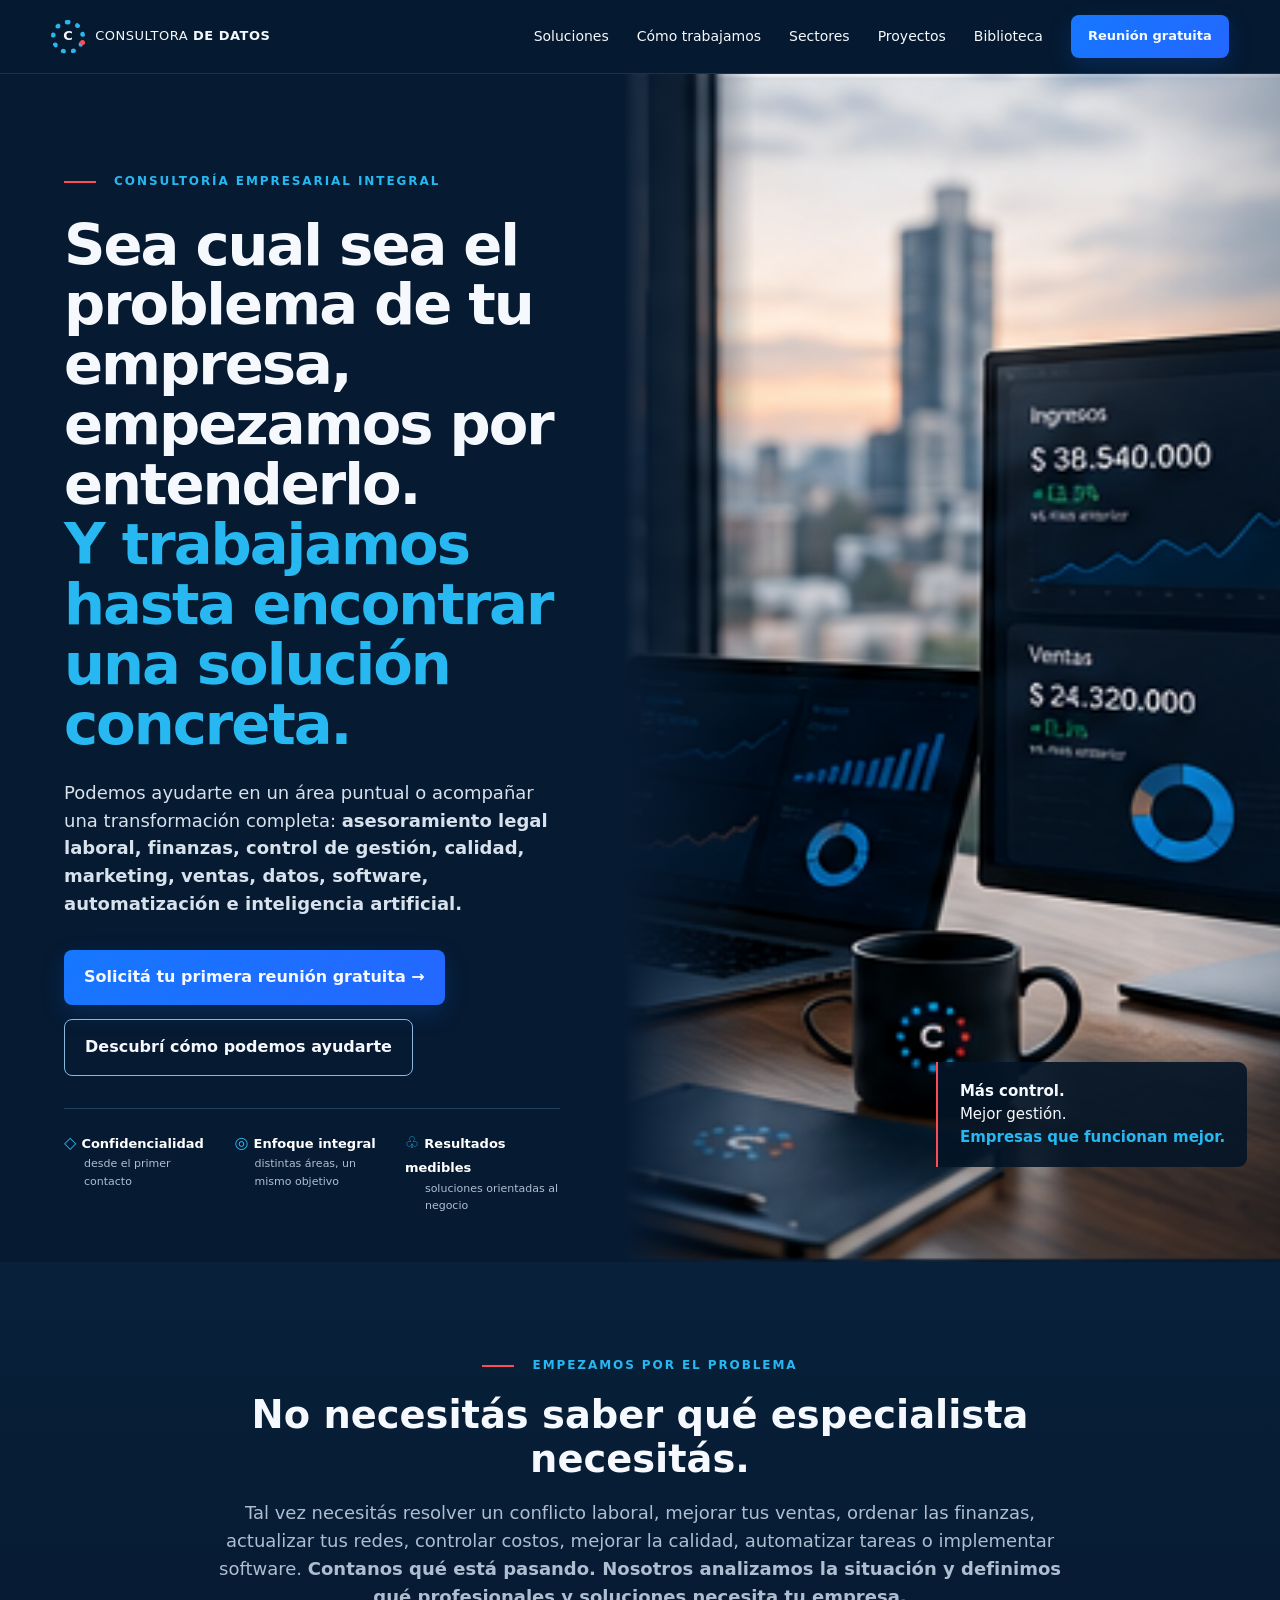
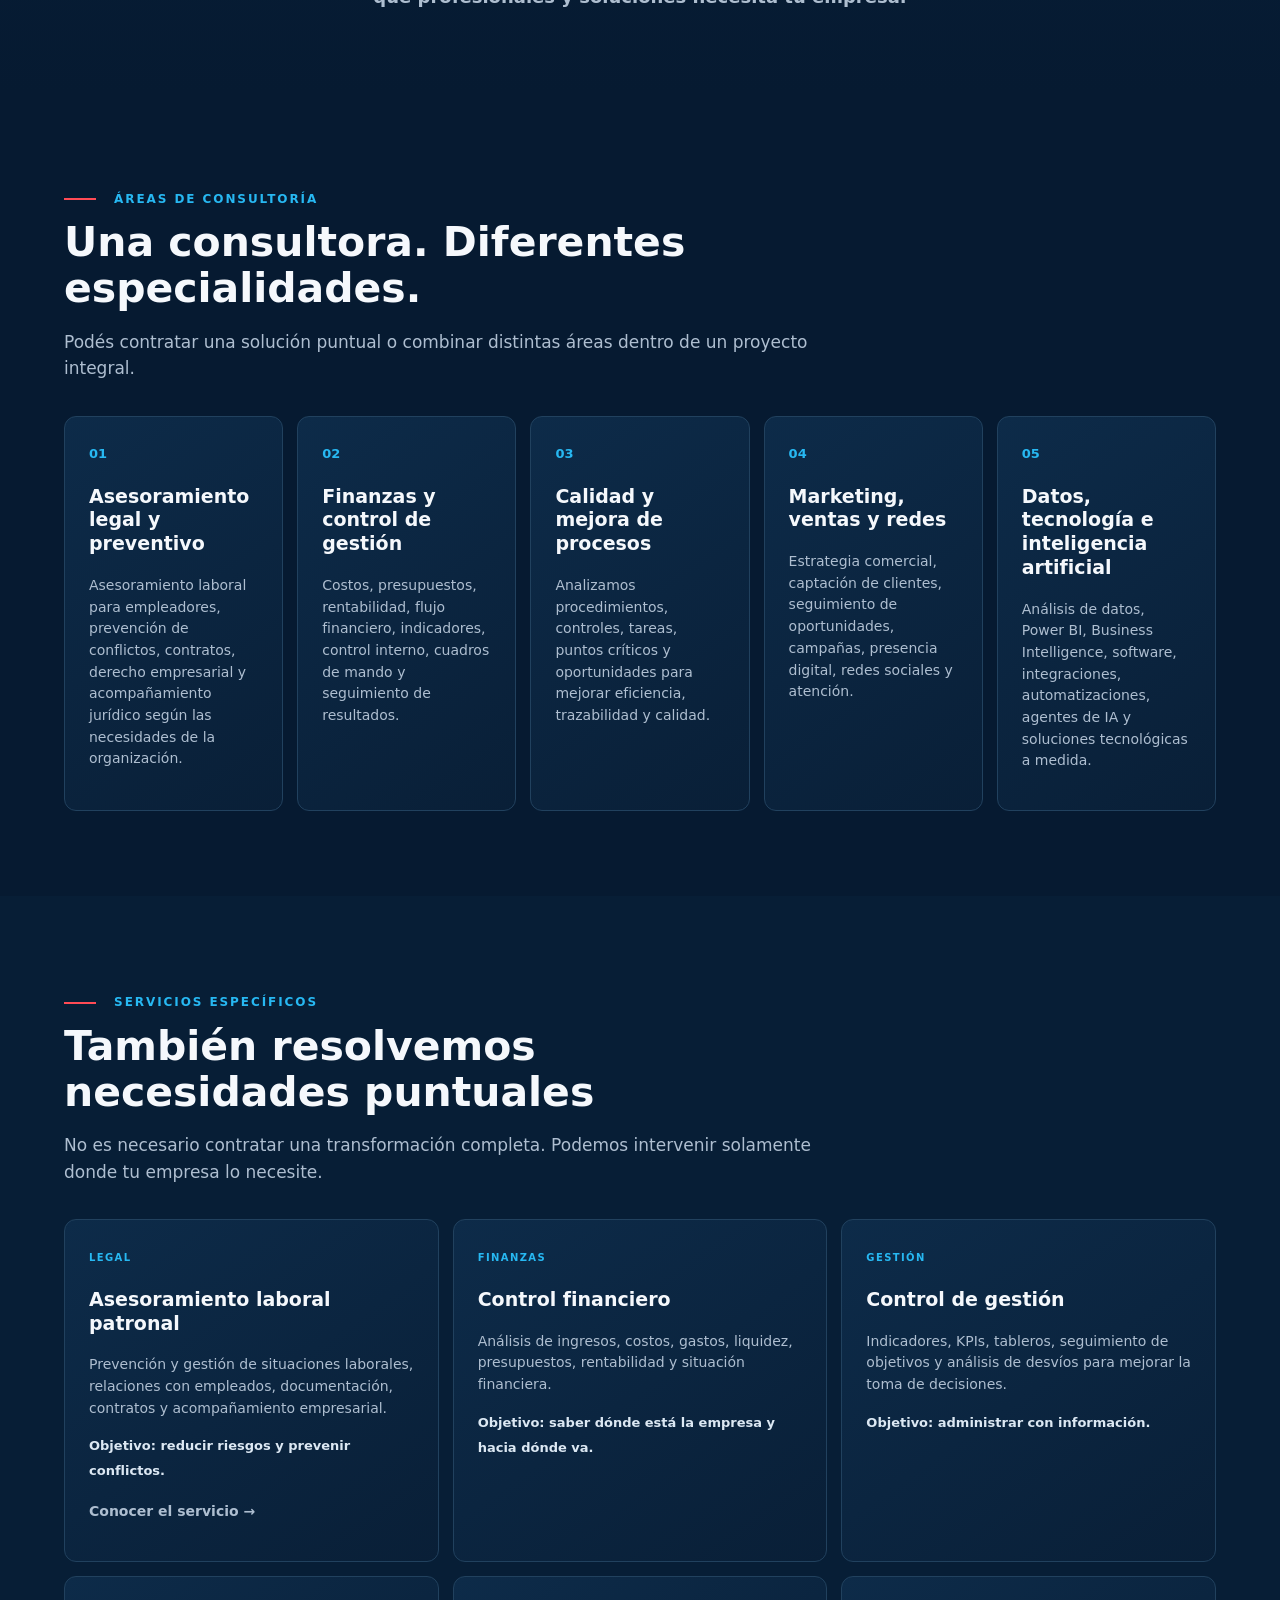
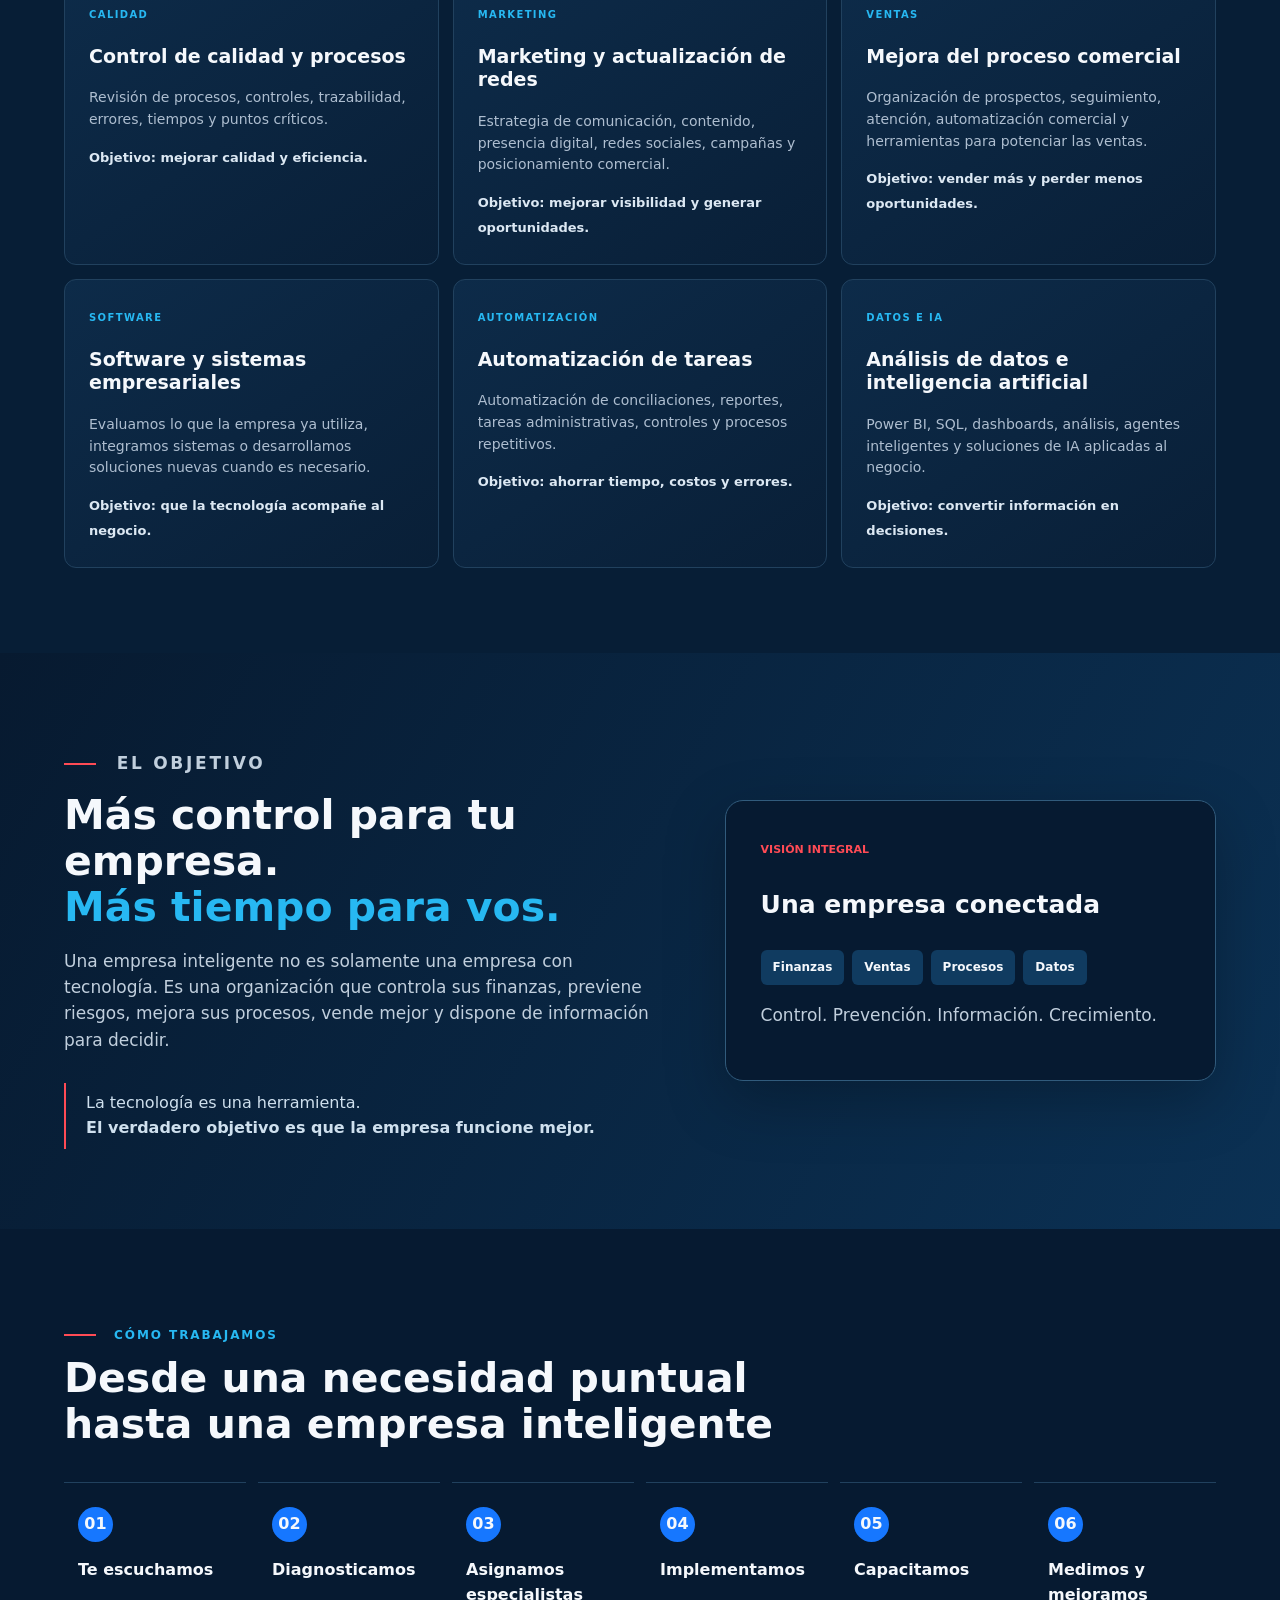
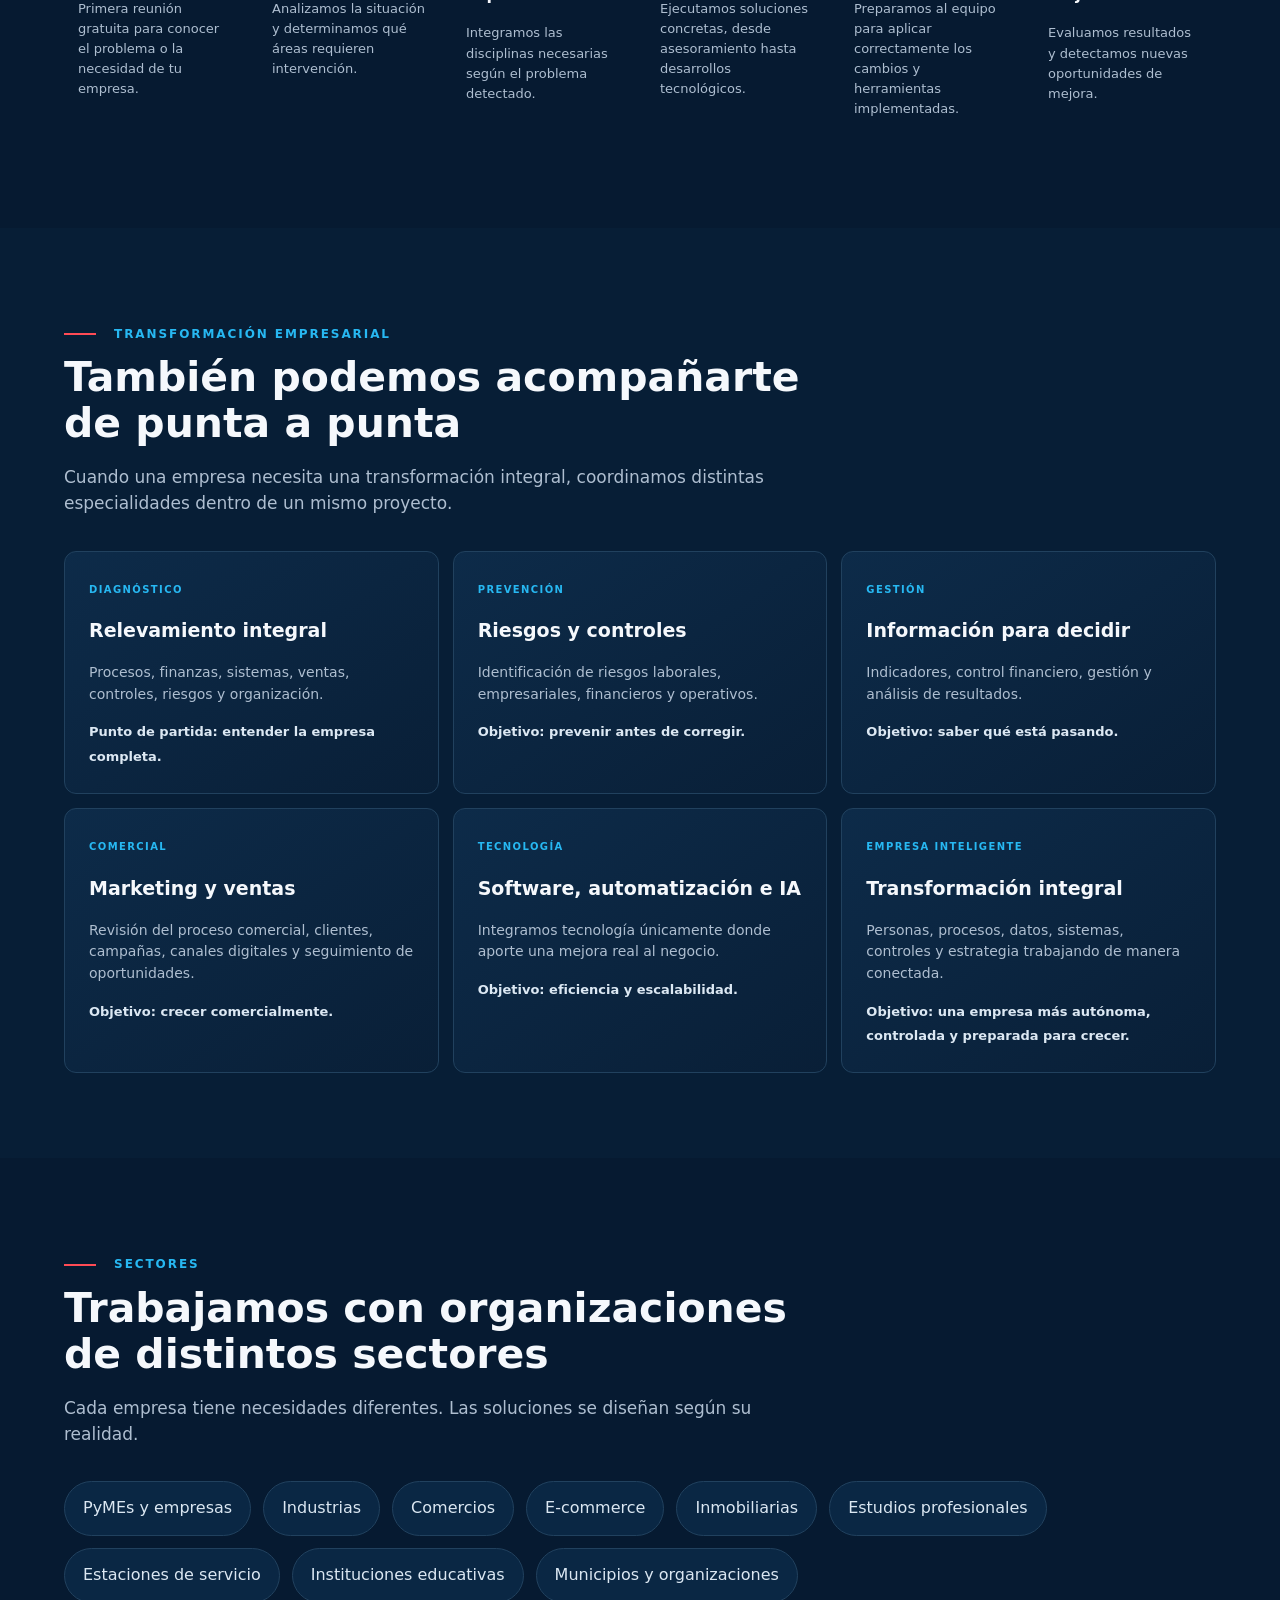
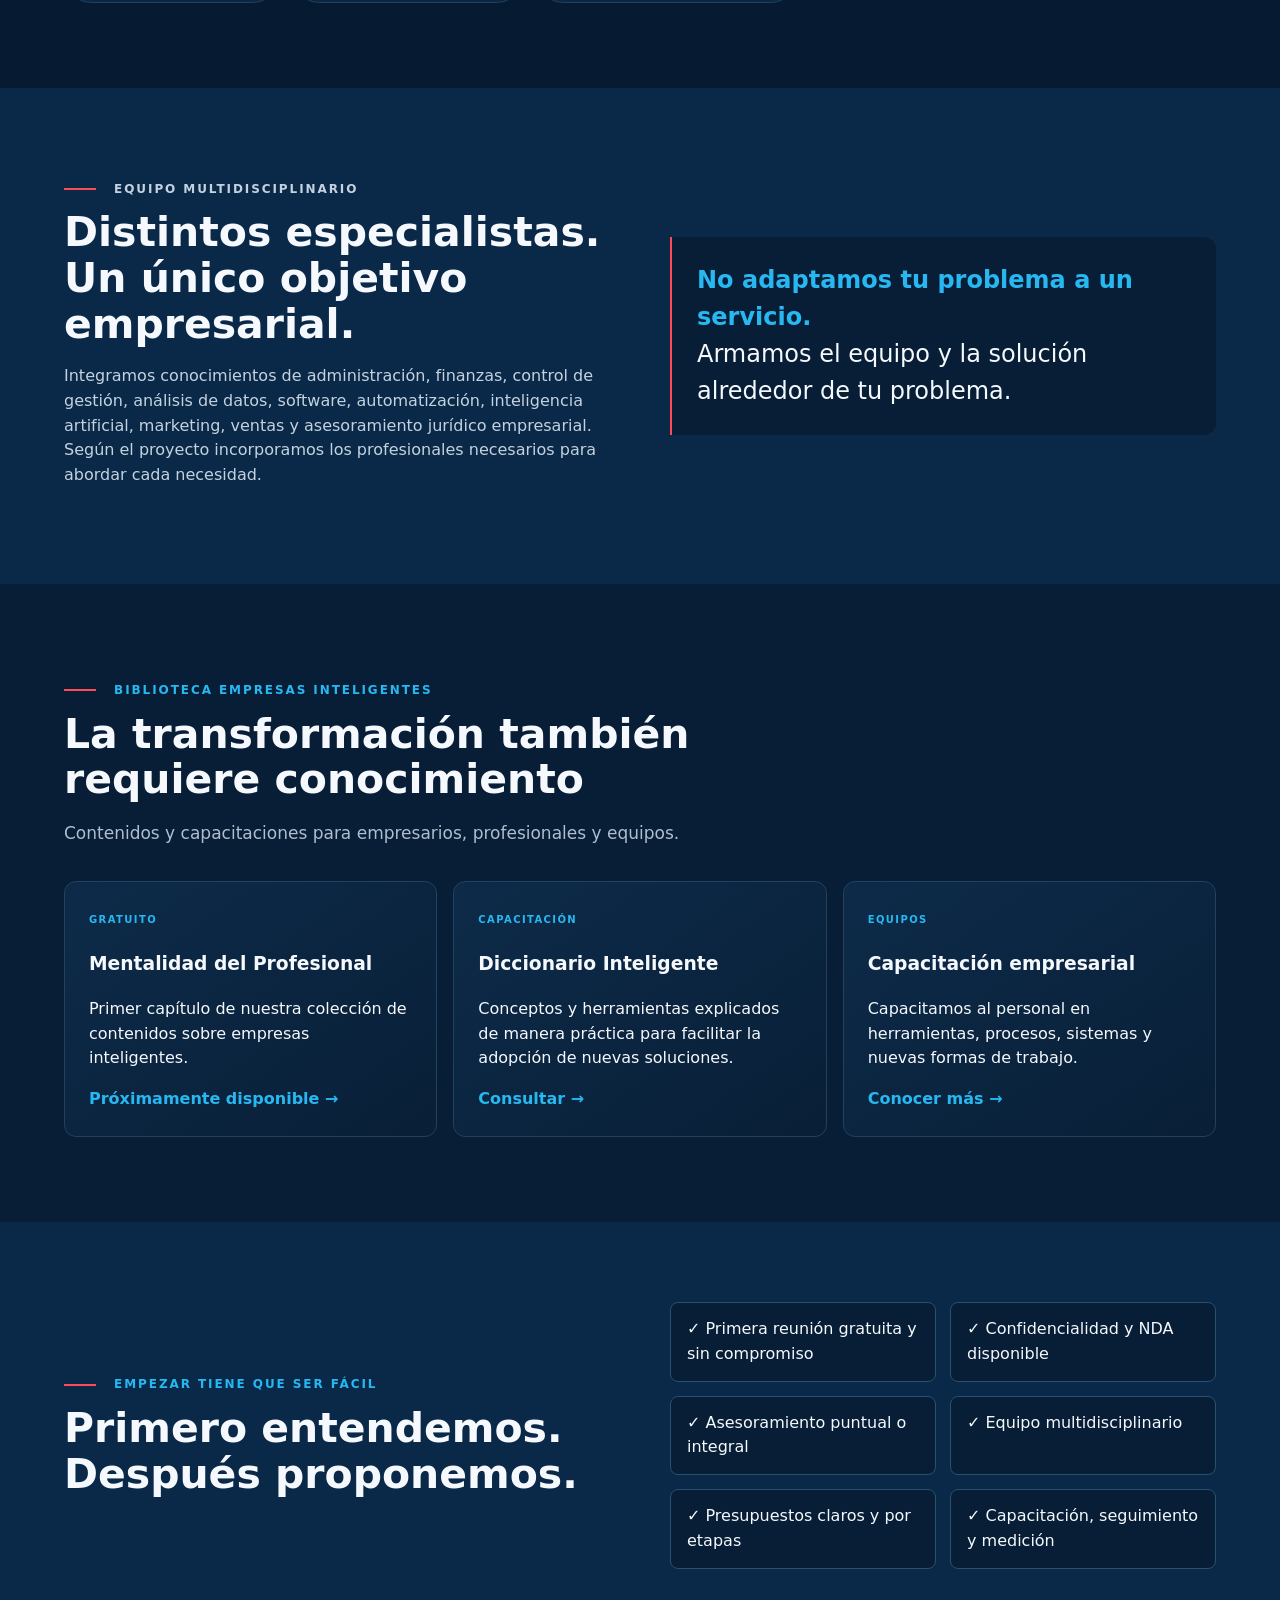
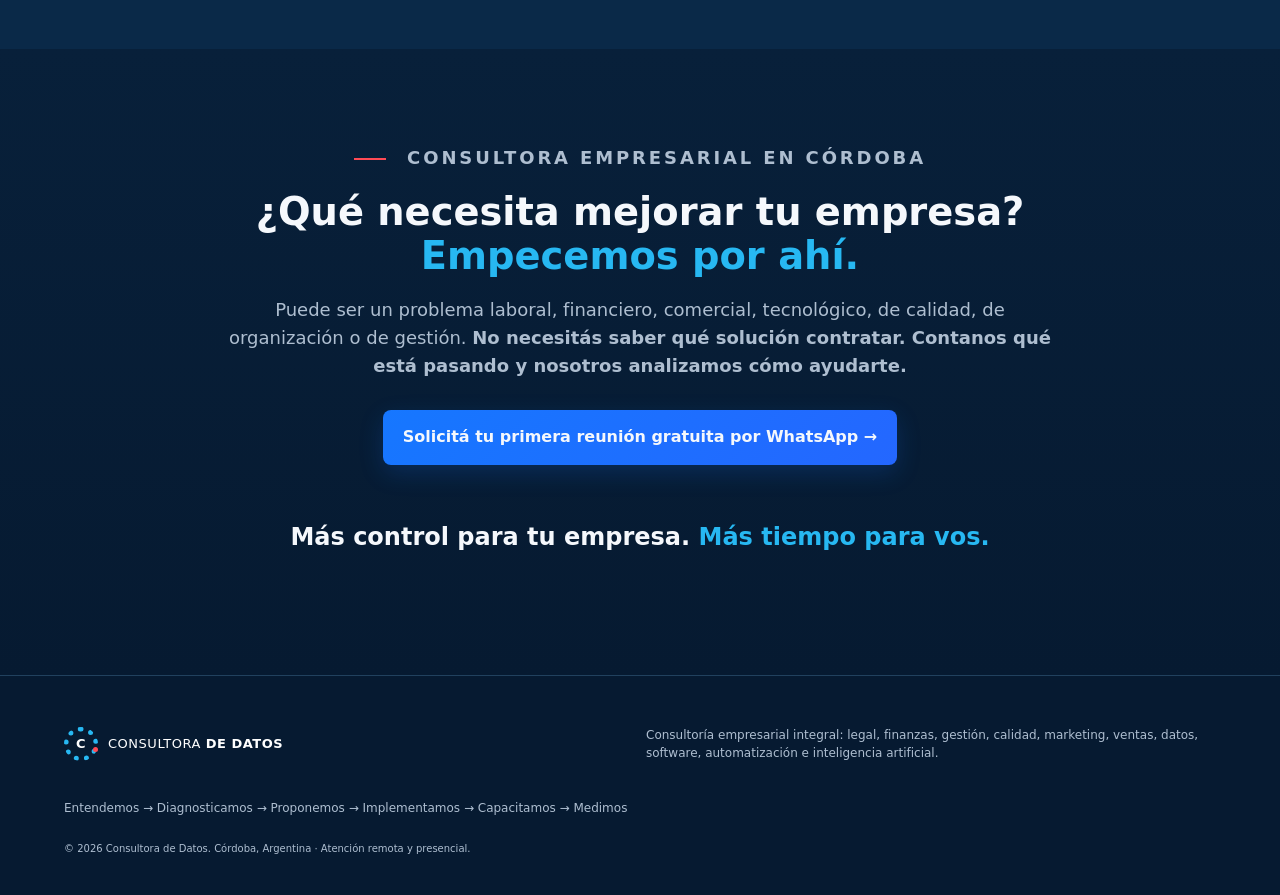
==== commit 1b68a96d: "Link labor advisory page" ====
--- a/index.html
+++ b/index.html
@@ -352,15 +352,27 @@
 
     <article>
       <span class="tag">LEGAL</span>
+
       <h3>Asesoramiento laboral patronal</h3>
+
       <p>
         Prevención y gestión de situaciones laborales,
         relaciones con empleados, documentación,
         contratos y acompañamiento empresarial.
       </p>
+
       <strong>
         Objetivo: reducir riesgos y prevenir conflictos.
       </strong>
+
+      <p style="margin-top:18px;">
+        <a
+          href="asesoramiento-laboral-empresas.html"
+          style="text-decoration:none; font-weight:700;"
+        >
+          Conocer el servicio →
+        </a>
+      </p>
     </article>
 
 
@@ -381,8 +393,9 @@
       <span class="tag">GESTIÓN</span>
       <h3>Control de gestión</h3>
       <p>
-        Indicadores, KPIs, tableros, seguimiento de objetivos
-        y análisis de desvíos para mejorar la toma de decisiones.
+        Indicadores, KPIs, tableros,
+        seguimiento de objetivos y análisis de desvíos
+        para mejorar la toma de decisiones.
       </p>
       <strong>
         Objetivo: administrar con información.
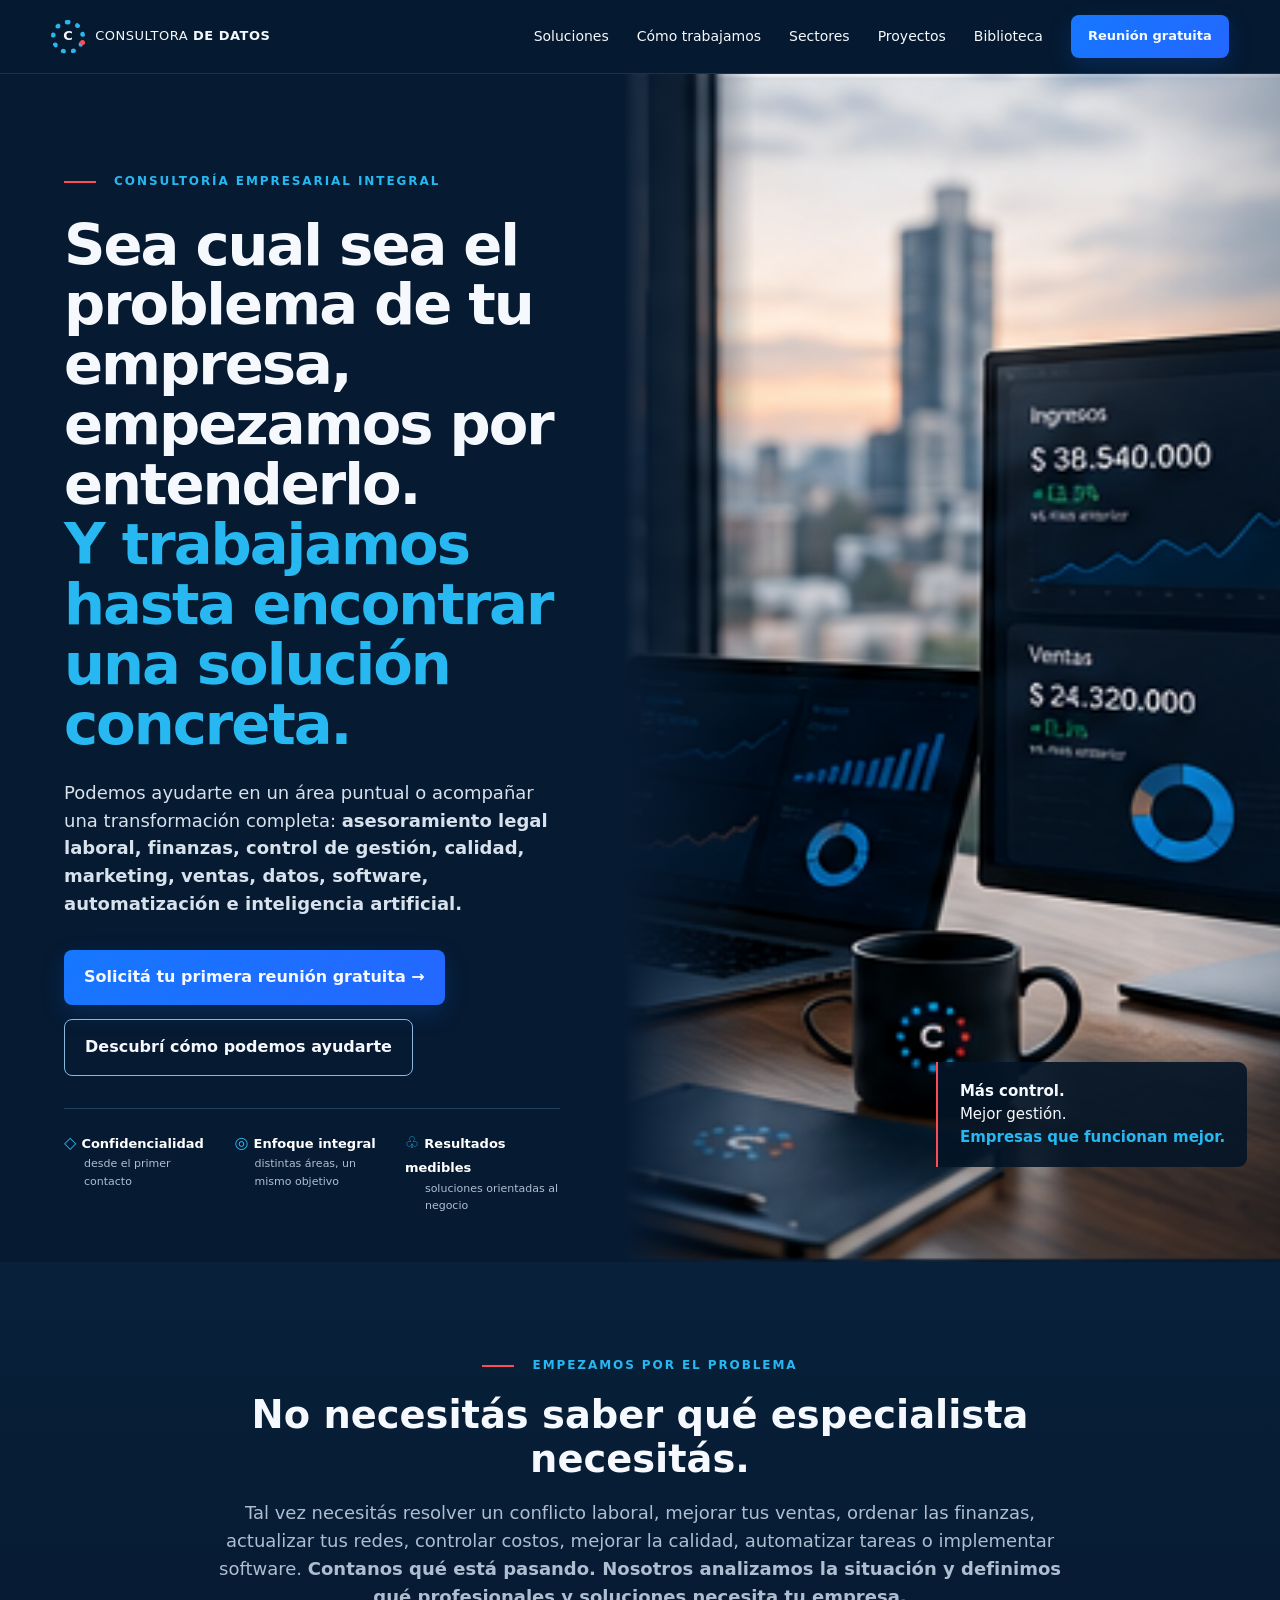
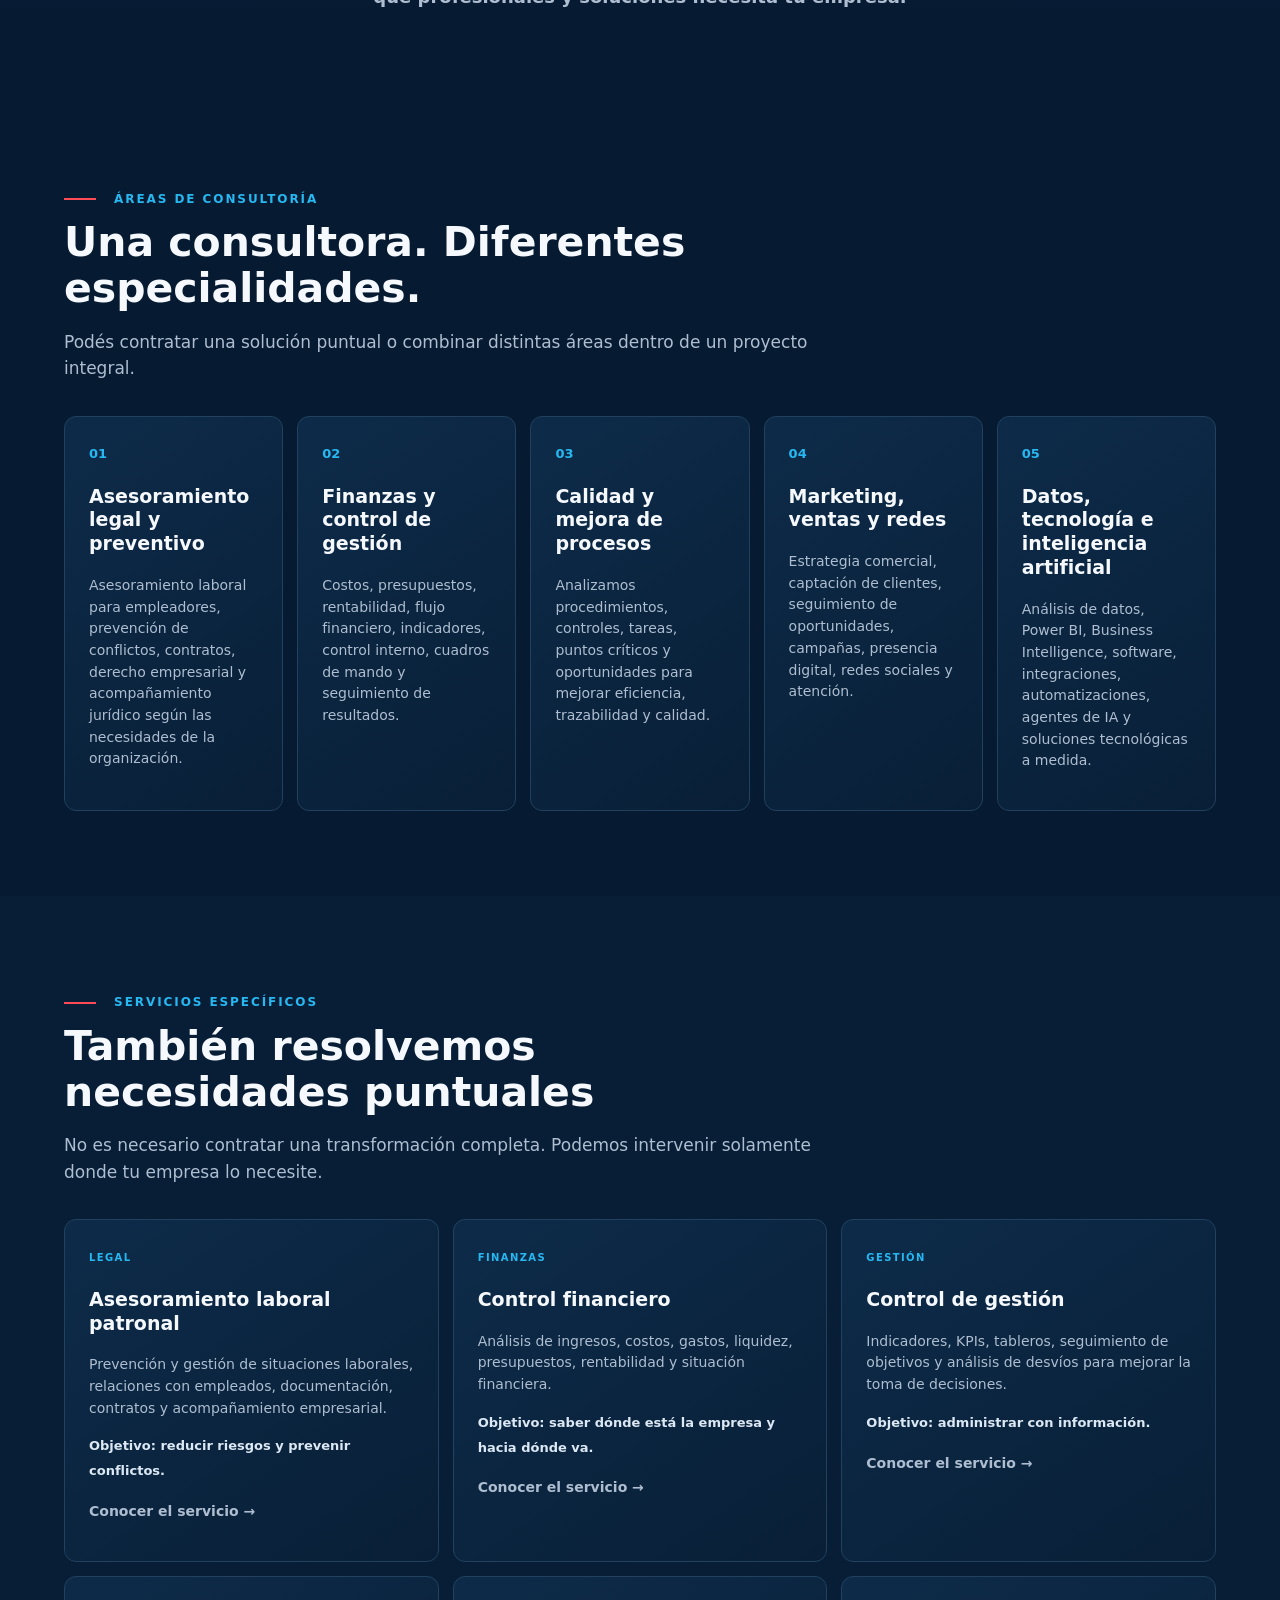
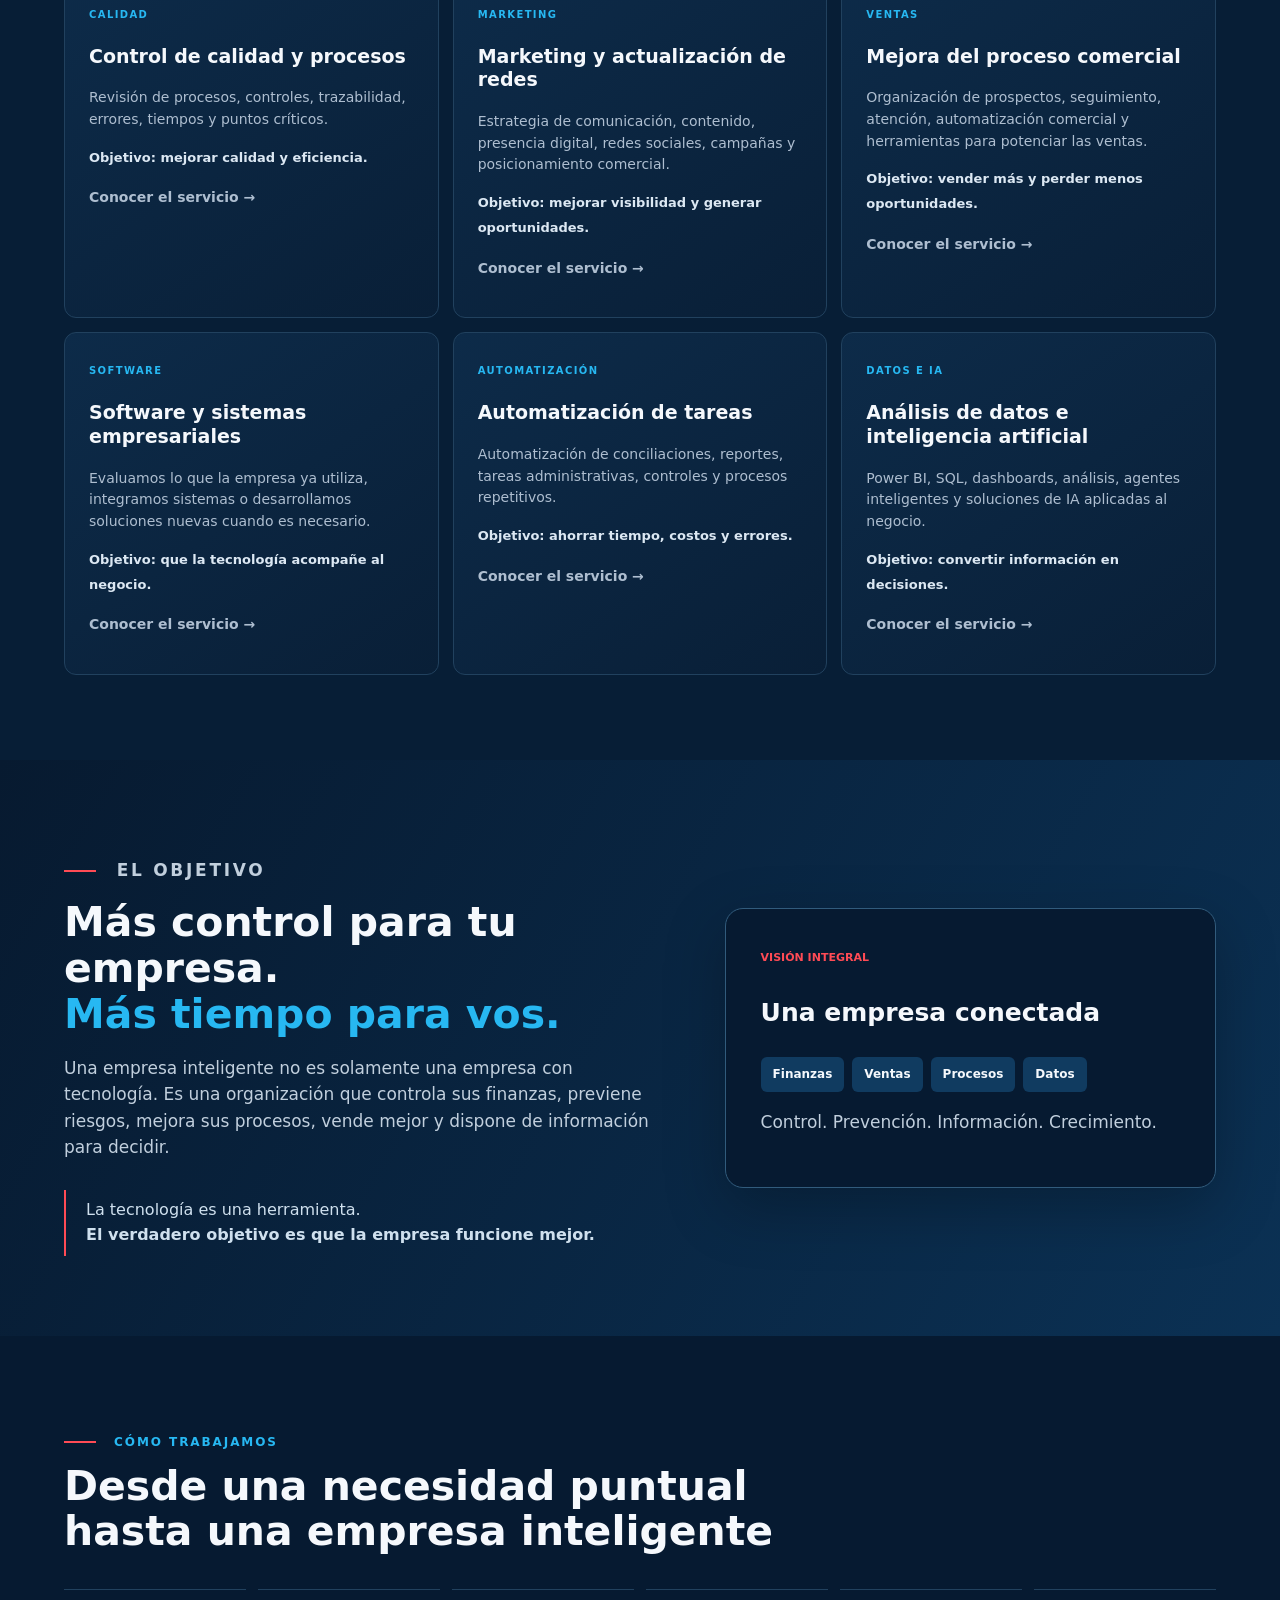
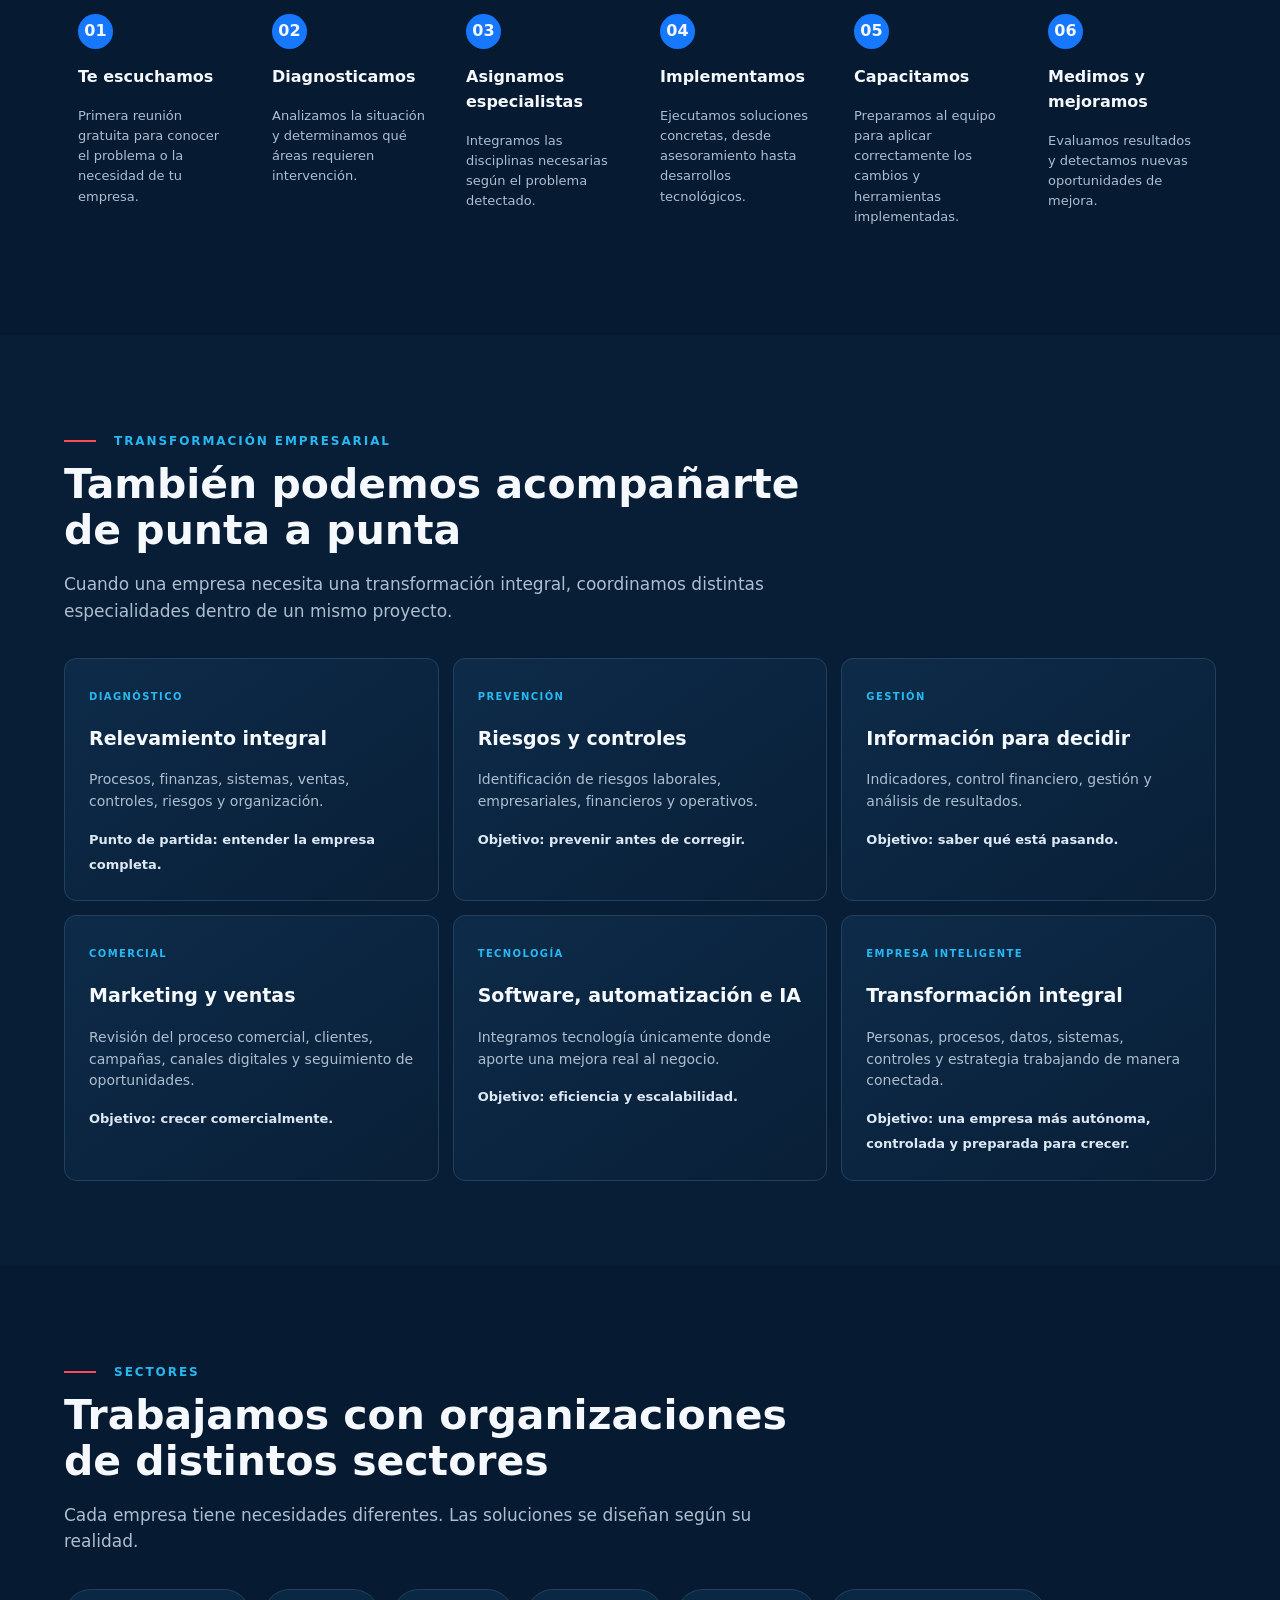
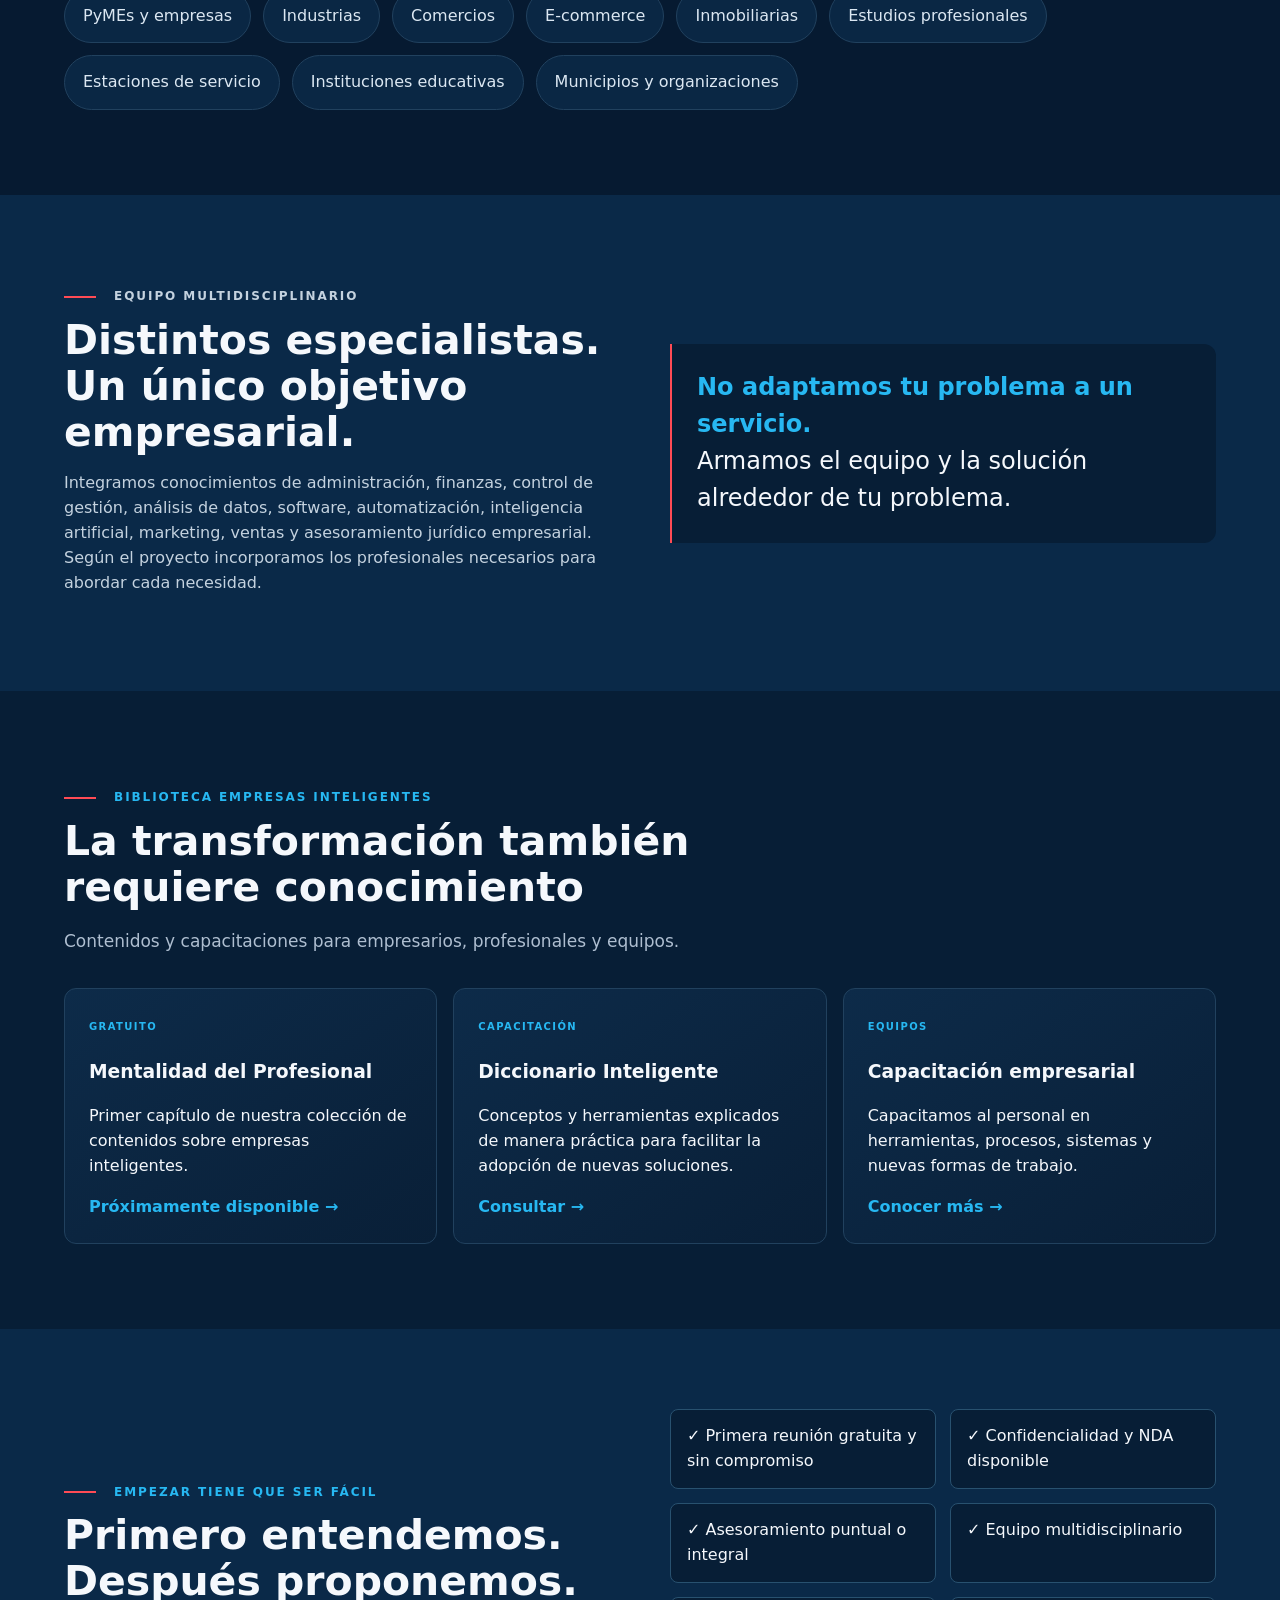
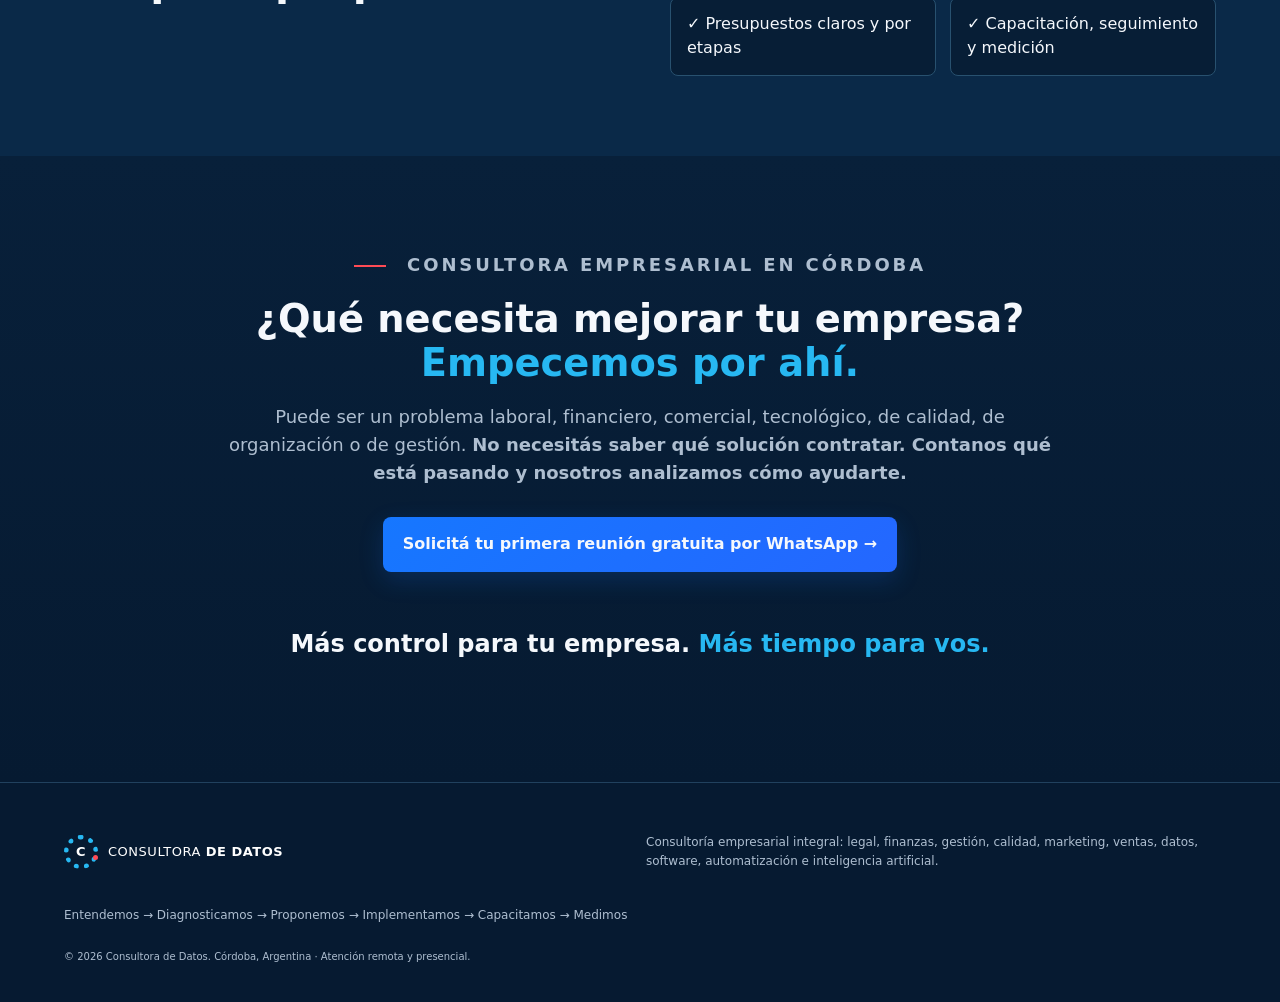
==== commit c6983c0e: "Link all service pages from homepage" ====
--- a/index.html
+++ b/index.html
@@ -348,7 +348,7 @@
   </div>
 
 
-  <div class="cards three">
+    <div class="cards three">
 
     <article>
       <span class="tag">LEGAL</span>
@@ -378,111 +378,207 @@
 
     <article>
       <span class="tag">FINANZAS</span>
+
       <h3>Control financiero</h3>
+
       <p>
         Análisis de ingresos, costos, gastos, liquidez,
         presupuestos, rentabilidad y situación financiera.
       </p>
+
       <strong>
         Objetivo: saber dónde está la empresa y hacia dónde va.
       </strong>
+
+      <p style="margin-top:18px;">
+        <a
+          href="control-financiero-empresas.html"
+          style="text-decoration:none; font-weight:700;"
+        >
+          Conocer el servicio →
+        </a>
+      </p>
     </article>
 
 
     <article>
       <span class="tag">GESTIÓN</span>
+
       <h3>Control de gestión</h3>
+
       <p>
         Indicadores, KPIs, tableros,
         seguimiento de objetivos y análisis de desvíos
         para mejorar la toma de decisiones.
       </p>
+
       <strong>
         Objetivo: administrar con información.
       </strong>
+
+      <p style="margin-top:18px;">
+        <a
+          href="control-gestion-empresas.html"
+          style="text-decoration:none; font-weight:700;"
+        >
+          Conocer el servicio →
+        </a>
+      </p>
     </article>
 
 
     <article>
       <span class="tag">CALIDAD</span>
+
       <h3>Control de calidad y procesos</h3>
+
       <p>
         Revisión de procesos, controles,
         trazabilidad, errores, tiempos y puntos críticos.
       </p>
+
       <strong>
         Objetivo: mejorar calidad y eficiencia.
       </strong>
+
+      <p style="margin-top:18px;">
+        <a
+          href="calidad-procesos-empresas.html"
+          style="text-decoration:none; font-weight:700;"
+        >
+          Conocer el servicio →
+        </a>
+      </p>
     </article>
 
 
     <article>
       <span class="tag">MARKETING</span>
+
       <h3>Marketing y actualización de redes</h3>
+
       <p>
         Estrategia de comunicación, contenido,
         presencia digital, redes sociales,
         campañas y posicionamiento comercial.
       </p>
+
       <strong>
         Objetivo: mejorar visibilidad y generar oportunidades.
       </strong>
+
+      <p style="margin-top:18px;">
+        <a
+          href="marketing-redes-empresas.html"
+          style="text-decoration:none; font-weight:700;"
+        >
+          Conocer el servicio →
+        </a>
+      </p>
     </article>
 
 
     <article>
       <span class="tag">VENTAS</span>
+
       <h3>Mejora del proceso comercial</h3>
+
       <p>
         Organización de prospectos, seguimiento,
         atención, automatización comercial
         y herramientas para potenciar las ventas.
       </p>
+
       <strong>
         Objetivo: vender más y perder menos oportunidades.
       </strong>
+
+      <p style="margin-top:18px;">
+        <a
+          href="ventas-empresas.html"
+          style="text-decoration:none; font-weight:700;"
+        >
+          Conocer el servicio →
+        </a>
+      </p>
     </article>
 
 
     <article>
       <span class="tag">SOFTWARE</span>
+
       <h3>Software y sistemas empresariales</h3>
+
       <p>
         Evaluamos lo que la empresa ya utiliza,
         integramos sistemas o desarrollamos
         soluciones nuevas cuando es necesario.
       </p>
+
       <strong>
         Objetivo: que la tecnología acompañe al negocio.
       </strong>
+
+      <p style="margin-top:18px;">
+        <a
+          href="software-empresas.html"
+          style="text-decoration:none; font-weight:700;"
+        >
+          Conocer el servicio →
+        </a>
+      </p>
     </article>
 
 
     <article>
       <span class="tag">AUTOMATIZACIÓN</span>
+
       <h3>Automatización de tareas</h3>
+
       <p>
         Automatización de conciliaciones,
         reportes, tareas administrativas,
         controles y procesos repetitivos.
       </p>
+
       <strong>
         Objetivo: ahorrar tiempo, costos y errores.
       </strong>
+
+      <p style="margin-top:18px;">
+        <a
+          href="automatizacion-procesos-empresas.html"
+          style="text-decoration:none; font-weight:700;"
+        >
+          Conocer el servicio →
+        </a>
+      </p>
     </article>
 
 
     <article>
       <span class="tag">DATOS E IA</span>
+
       <h3>Análisis de datos e inteligencia artificial</h3>
+
       <p>
         Power BI, SQL, dashboards,
         análisis, agentes inteligentes
         y soluciones de IA aplicadas al negocio.
       </p>
+
       <strong>
         Objetivo: convertir información en decisiones.
       </strong>
+
+      <p style="margin-top:18px;">
+        <a
+          href="analisis-datos-inteligencia-artificial.html"
+          style="text-decoration:none; font-weight:700;"
+        >
+          Conocer el servicio →
+        </a>
+      </p>
     </article>
 
   </div>
